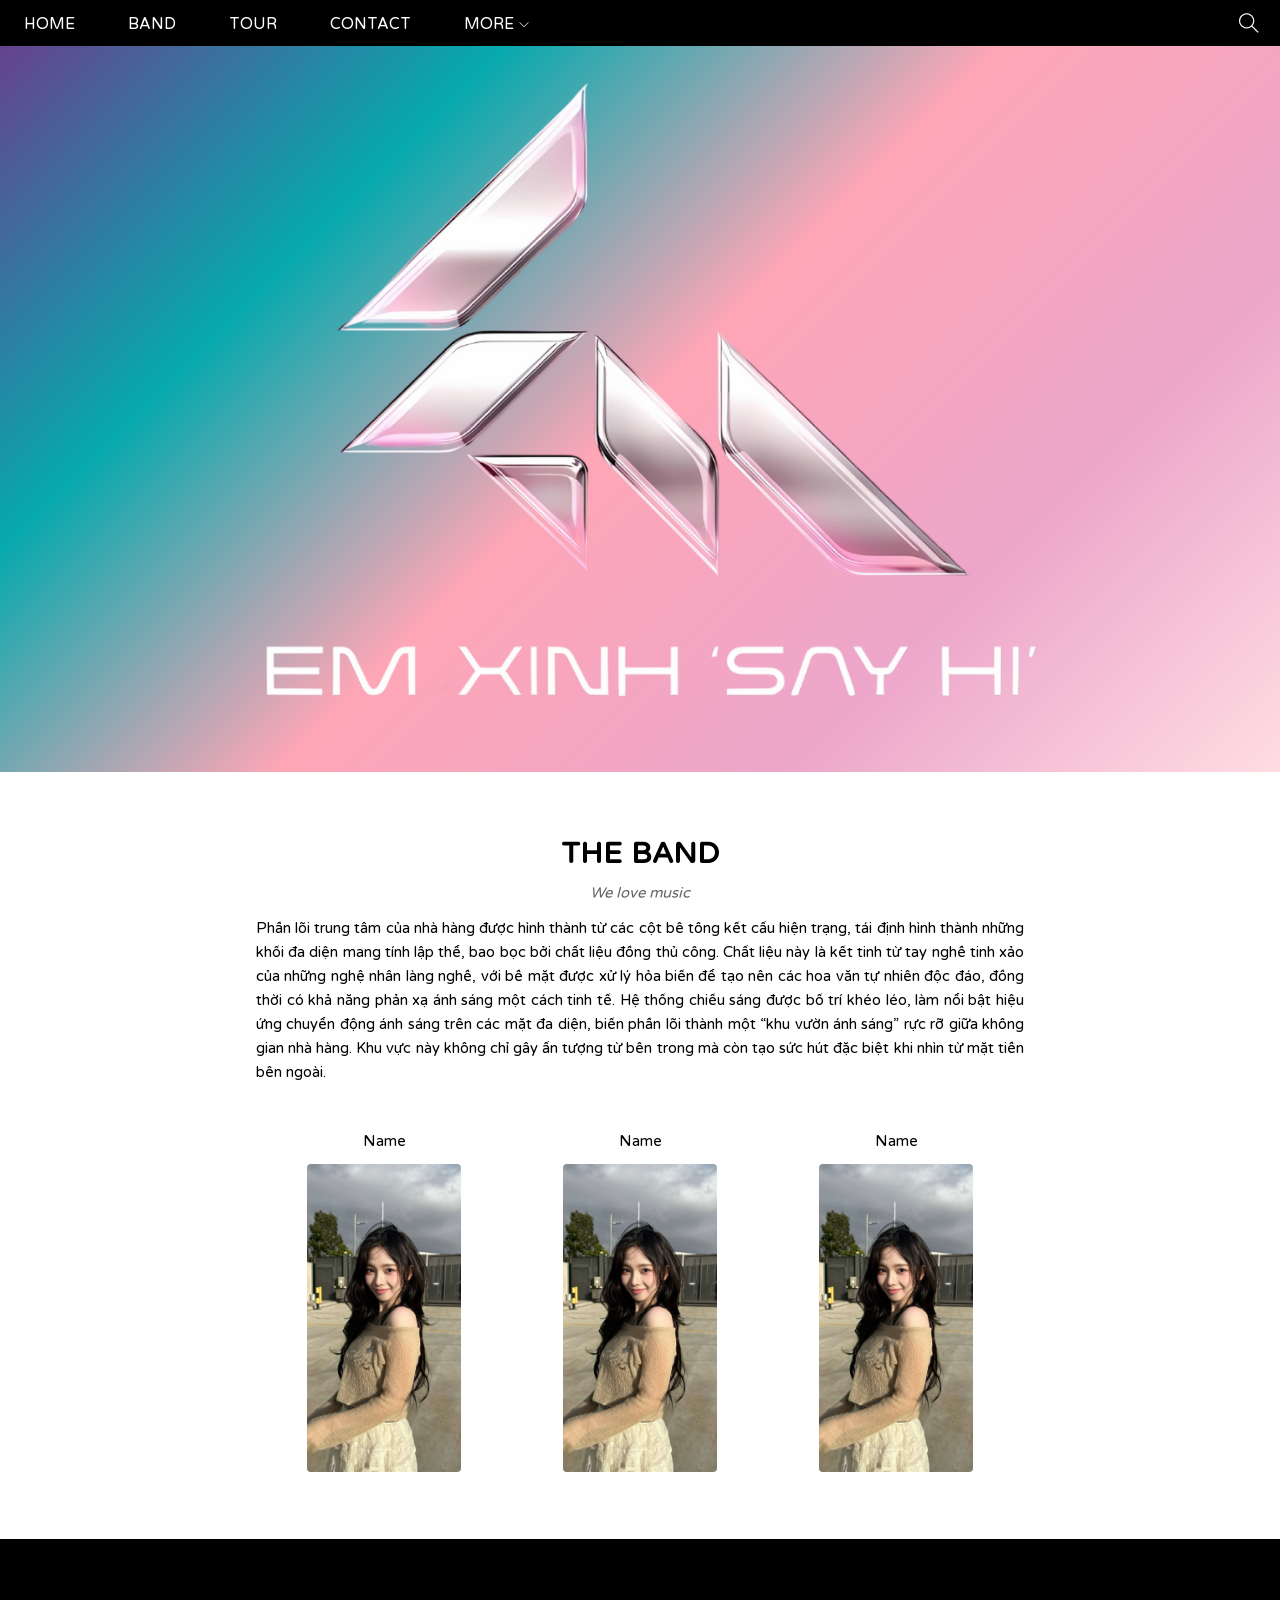
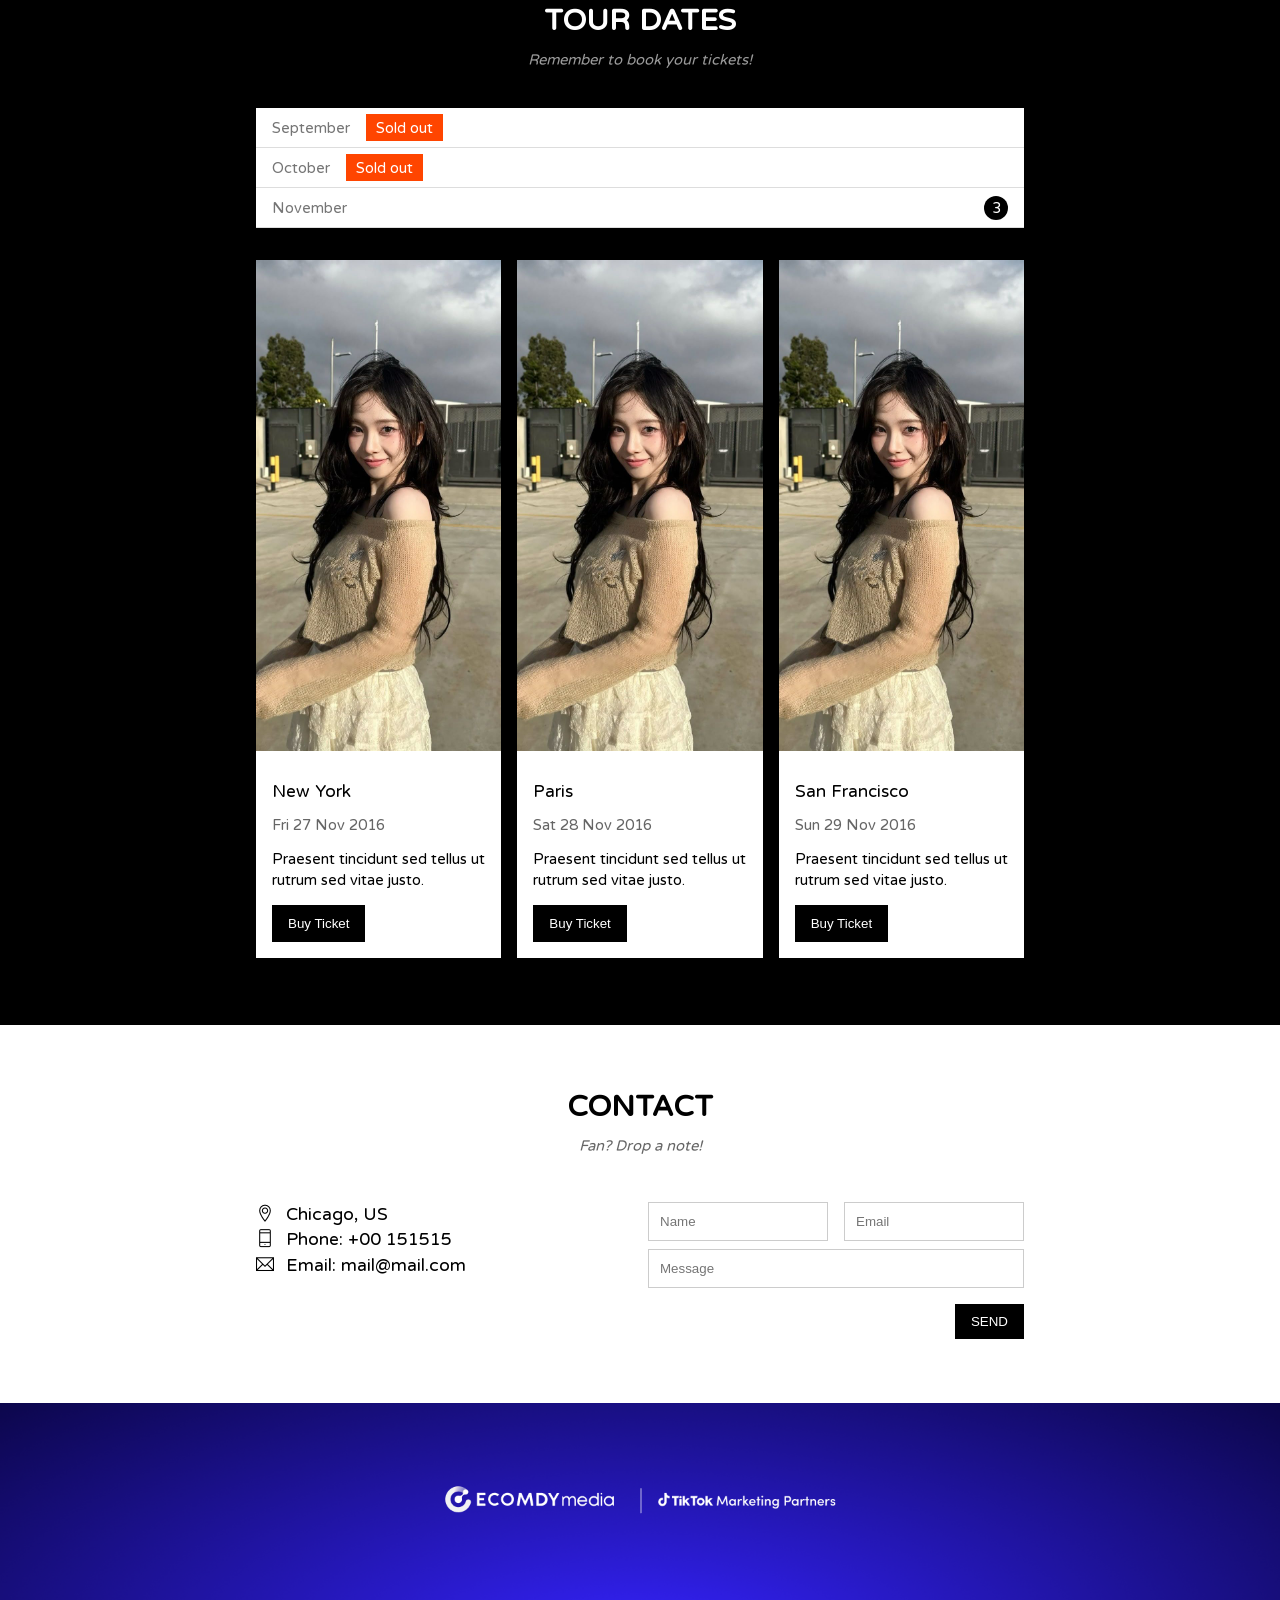
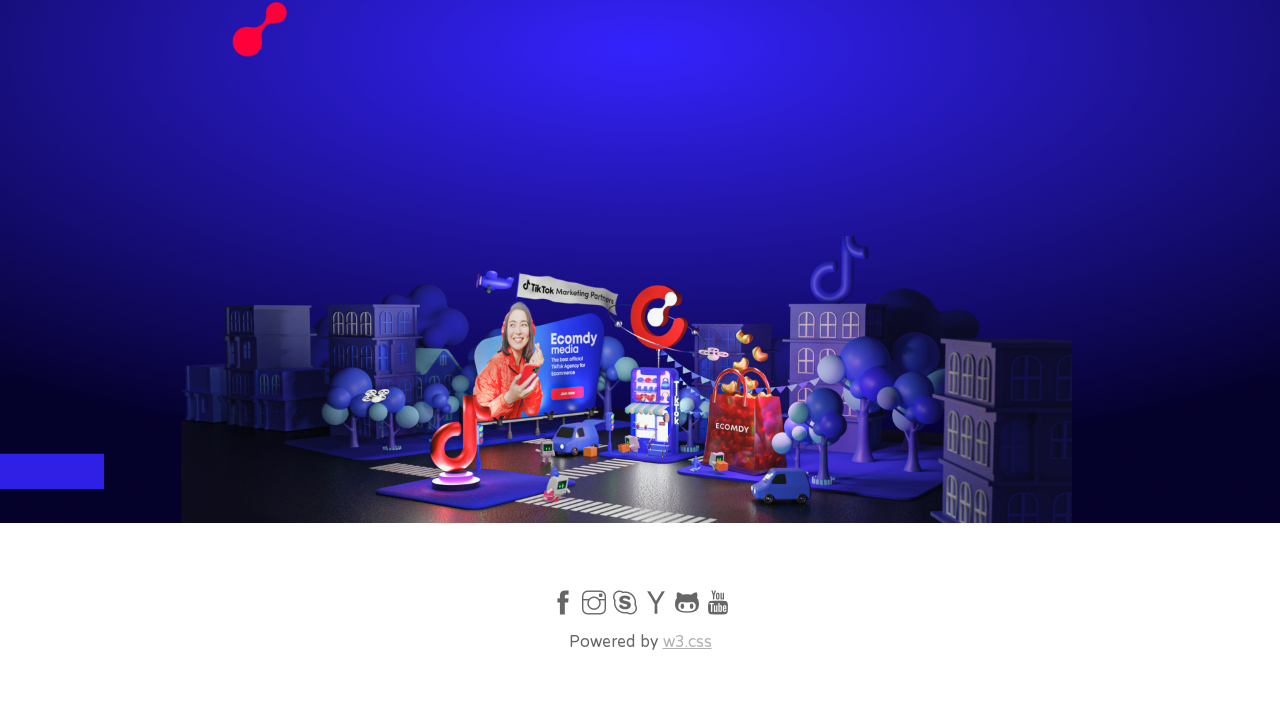
==== index2.html @ 09614152 "second commit" ====
<!DOCTYPE html>
<html lang="en">
<head>
    <meta charset="UTF-8">
    <meta name="viewport" content="width=device-width, initial-scale=1.0">
    <title>Em Xinh Say Hi | Ticket</title>
    <link rel="icon" href="./assets/img/logoEXSH.webp" type="image/x-icon"/>
    <link rel="stylesheet" href="./assets/css/style.css">
    <link rel="stylesheet" href="./assets/css/responsive.css">
    <link rel="stylesheet" href="./assets/fonts/themify-icons/themify-icons.css">
    <link rel="stylesheet" href="https://fonts.googleapis.com/css2?family=Huninn&display=swap">
</head>
<body>
    <div id="wrapper">
        <div id="header">
            <!-- Begin Nav -->
            <ul id="nav">
                <li><a href="#">HOME</a></li>
                <li><a href="#band">BAND</a></li>
                <li><a href="#tour">TOUR</a></li>
                <li><a href="#contact">CONTACT</a></li>
                <li>
                    <a href="#">
                        MORE
                        <i class="nav-arrow-down ti-angle-down"></i>
                    </a>
                    <ul class="subnav">
                        <li><a href="#">MERCHANDISE</a></li>
                        <li><a href="#">EXTRAS</a></li>
                        <li><a href="#">MEDIA</a></li>
                    </ul>
                </li>
            </ul>
            <!-- End Nav -->

            <div id="mobile-menu" class="mobile-menu-btn">
                <i class="menu-icon ti-menu"></i>
            </div>

            <!-- Begin Search Button  -->
            <div class="search-btn">
                <i class="search-icon ti-search"></i>
            </div>

            <!-- End Search Button  -->
        </div>

        <div id="slider">
            <!-- <div class="text-content">
                <h1 class="heading-text">Em Xinh Say Hi</h1>
                <div class="text-description">Booking Concert Ticket</div>
            </div> -->

            <div>
                <img class="slider-img" src="/assets/img/logoEXSH.webp" alt="">
            </div>
        </div>

        <div id="content">
            <!-- The band section -->
            <div id="band" class="content-section">
                <h2 class="heading-content">THE BAND</h2>
                <p class="sub-heading-content">We love music</p>
                <p class="content-description">Phần lõi trung tâm của nhà hàng được hình thành từ các cột bê tông kết cấu hiện trạng, tái định hình thành những khối đa diện mang tính lập thể, bao bọc bởi chất liệu đồng thủ công. Chất liệu này là kết tinh từ tay nghề tinh xảo của những nghệ nhân làng nghề, với bề mặt được xử lý hỏa biến để tạo nên các hoa văn tự nhiên độc đáo, đồng thời có khả năng phản xạ ánh sáng một cách tinh tế. Hệ thống chiếu sáng được bố trí khéo léo, làm nổi bật hiệu ứng chuyển động ánh sáng trên các mặt đa diện, biến phần lõi thành một “khu vườn ánh sáng” rực rỡ giữa không gian nhà hàng. Khu vực này không chỉ gây ấn tượng từ bên trong mà còn tạo sức hút đặc biệt khi nhìn từ mặt tiền bên ngoài.</p>
                <div class="team-wrap">
                    <div class="member-item">
                        <p class="member-name">Name</p>
                        <img src="./assets/img/slider/vk iu.jpg" alt="Bé Thảo" class="member-img">
                    </div>
                    <div class="member-item">
                        <p class="member-name">Name</p>
                        <img src="./assets/img/slider/vk iu.jpg" alt="Bé Thảo" class="member-img">
                    </div>
                    <div class="member-item">
                        <p class="member-name">Name</p>
                        <img src="./assets/img/slider/vk iu.jpg" alt="Bé Thảo" class="member-img">
                    </div>
                </div>
                <div class="clear"></div>
            </div>
           
            <!-- Tour section -->
            <div id="tour" class="tour-section">
                <div class="content-section">
                    <h2 class="heading-content font-white">TOUR DATES</h2>
                    <p class="sub-heading-content font-white">Remember to book your tickets!</p>
                    <ul class="date-booking">
                        <li>September <span class="sold-out">Sold out</span></li>
                        <li>October <span class="sold-out">Sold out</span></li>
                        <li>November <span class="quantity">3</span></li>
                    </ul>
                    <div class="all-tickets">
                        <div class="info-ticket">
                            <img src="./assets/img/slider/vk iu.jpg" alt="" class="place-img">
                            <div class="place-body">
                                <h3 class="place-name">New York</h3>
                                <p class="time-ticket">Fri 27 Nov 2016</p>
                                <p class="description-ticket">Praesent tincidunt sed tellus ut rutrum sed vitae justo.</p>
                                <button class="place-buy-btn js-buy-ticket">Buy Ticket</button>
                            </div>
                        </div>
                        <div class="info-ticket">
                            <img src="./assets/img/slider/vk iu.jpg" alt="" class="place-img">
                            <div class="place-body">
                                <h3 class="place-name">Paris</h3>
                                <p class="time-ticket">Sat 28 Nov 2016</p>
                                <p class="description-ticket">Praesent tincidunt sed tellus ut rutrum sed vitae justo.</p>
                                <button class="place-buy-btn js-buy-ticket">Buy Ticket</button>
                            </div>
                        </div>
                        <div class="info-ticket">
                            <img src="./assets/img/slider/vk iu.jpg" alt="" class="place-img">
                            <div class="place-body">
                                <h3 class="place-name">San Francisco</h3>
                                <p class="time-ticket">Sun 29 Nov 2016</p>
                                <p class="description-ticket">Praesent tincidunt sed tellus ut rutrum sed vitae justo.</p>
                                <button class="place-buy-btn js-buy-ticket">Buy Ticket</button>
                            </div>
                        </div>
                    </div>
                </div>
                <div class="clear"></div>
            </div>


            <!-- Contact section -->
            <div id="contact" class="content-section">
                <h2 class="heading-content">CONTACT</h2>
                <p class="sub-heading-content">Fan? Drop a note!</p>
                <div class="row contact-content">
                    <div class="col col-half contact-info s-col-full">
                        <p><i class="ti-location-pin"></i>Chicago, US</p>
                        <p><i class="ti-mobile"></i>Phone: +00 151515</p>
                        <p><i class="ti-email"></i>Email: mail@mail.com</p>
                    </div>
                    <div class="col col-half contact-form s-col-full">
                        <form action="">
                            <div class="row">
                                <div class="col col-half s-col-full">
                                    <input type="text" placeholder="Name" required class="form-control">
                                </div>
                                <div class="col col-half s-col-full s-mt-8">
                                    <input type="email" placeholder="Email" required class="form-control">
                                </div>
                                
                            </div>
                            <div class="row mt-8 ">
                                <div class="col col-full">
                                    <input type="text" placeholder="Message" required class="form-control">
                                </div>
                            </div>
                            <input class="form-submit-btn mt-16 s-full-width" type="submit" value="SEND">
                        </form>
                    </div>
                </div>
            </div>

            <!-- Map -->
            <div class="map-section">
                <img src="./assets/img/slider/slider1.png" alt="map" class="map">
            </div>
        </div>

        <div id="footer">
            <div class="icon-social">
               <a href=""><i class="ti-facebook"></i></a>
               <a href=""><i class="ti-instagram"></i></a>
               <a href=""><i class="ti-skype"></i></a>
               <a href=""><i class="ti-yahoo"></i></a>
               <a href=""><i class="ti-github"></i></a>
               <a href=""><i class="ti-youtube"></i></a>
            </div>
            <p class="copyright">Powered by <a href="" class="">w3.css</a></p>
        </div>
    </div>
    <div class="modal js-modal">
        <div class="modal-container js-modal-container">
            <div class="modal-close js-modal-close">
                <i class="ti-close"></i>
            </div>
            <div class="modal-header">
                <i class="ti-bag"></i>
                Tickets
            </div>

            <div class="modal-body">
                <label for="ticket-quantity" class="modal-label">
                    <i class="ti-shopping-cart"></i>
                    Tickets, $15 per person
                </label>
                <input id="ticket-quantity" type="text" class="modal-input" placeholder="How many">
                
                <label for="ticket-email" class="modal-label">
                    <i class="ti-user"></i>
                    Send To
                </label>
                <input id="ticket-email" type="email" class="modal-input" placeholder="Enter email"> 

                <button class="buy-ticket">
                    PAY <i class="ti-check"></i>
                </button>
            </div>

            <footer class="modal-footer">
                <p class="modal-help">Need <a href="">help?</a></p>
            </footer>
        </div>
    </div>


    <!-- JS làm đóng mở -->
    <script>
        const buyBtns = document.querySelectorAll('.js-buy-ticket')
        const modal = document.querySelector('.js-modal')
        const modalClose = document.querySelector('.js-modal-close')
        const modalContainer = document.querySelector('.js-modal-container')
        function showBuyTickets () {
            modal.classList.add('open')
        }
        for (const buyBtn of buyBtns) {
            buyBtn.addEventListener('click', showBuyTickets)
        }

        function hideBuyTickets () {
            modal.classList.remove('open')
        }
        modalClose.addEventListener('click', hideBuyTickets)
        modal.addEventListener('click', hideBuyTickets)
        // ngăn sự kiện nổi bọt
        modalContainer.addEventListener('click', function(event){
            event.stopPropagation()
        })
    </script>
    <!-- Responsive mobile Menu -->
    <script>
        var header = document.getElementById('header');
        var mobileMenu = document.getElementById('mobile-menu');
        var headerHeight = header.clientHeight;
        // Đóng mở mobile menu
        mobileMenu.onclick = function(){
            var isClose = header.clientHeight === headerHeight;
            if (isClose) {
                header.style.height = 'auto'
            } else {
                header.style.height = '46px'
            }
        }

        // Tự động đóng khi chọn menu
        var menuItems = document.querySelectorAll('#nav li a[href*="#"]');
        for (var i=0; i<menuItems.length; i++) {
            var menuItem = menuItems[i];
            
            menuItem.onclick = function() {
                var isParentMenu = this.nextElementSibling && menuItem.nextElementSibling.classList.contains('subnav');
                if (!isParentMenu) {
                    header.style.height = 'null';
                } else {
                    event.preventDefault();
                }
            }
        }


    </script>
</body>
</html>
---- assets/css/style.css ----
/* Reset CSS */
* {
    padding: 0;
    margin: 0;
    box-sizing: border-box;
}

@font-face {
  font-family: 'TF-MBF-Space-Habitat';
  src: url('/assets/fonts/EXSH_font/TF-MBF-Space-Habitat-fseuoe.ttf') format('truetype');
  font-weight: normal;
  font-style: normal;
  /* font-family: 'TF-MBF-Space-Habitat', sans-serif; */
}

html {
    scroll-behavior: smooth;
    font-family: "Huninn", sans-serif;
}

:root {
    --primary-color: linear-gradient( 135deg, #66428E 0%, #06A9AE 25%, #FEA6B6 50%, #ECA6CA 75%, #FFDCE3 100%);

}

/* Common */
.font-white  {
    color:#fff !important;
}

.text-center {
    text-align: center !important;
}

.clear {
    clear: both;
}

.row {
    margin-left: -8px;
    margin-right: -8px;
}

.row::after {
    content: "";
    display: block;
    clear: both;
}

.mt-8 {
    margin-top: 8px;
}

.mt-16 {
    margin-top: 16px;
}

.col {
    float: left;
    padding-left: 8px;
    padding-right: 8px;
}

.col-half {
    width: 50%;
}

.col-third {
    width: calc(100%/3);
}

.col-full {
    width: 100%;
}

/* Main */

#header {
    height: 46px;
    background-color: #000;
    position: sticky;
    top: 0;
    z-index: 9999;
}

#nav {
    display: inline-block;
}

#nav, .subnav {
    list-style-type: none;
}

#nav > li {
    display: inline-block;
}

#nav li {
    position: relative;
}



#nav > li > a {
    color: #fff;
    text-transform: uppercase;
}
#nav li a {
    text-decoration: none;
    line-height: 46px;
    padding: 0 24px;
    display: block;
}

#nav li:hover .subnav{
    display: block;
}

#nav > li:hover > a {
    color: #000;
    background-color: #ccc;
}

#nav .subnav{
    display: none;
    min-width: 160px;
    position: absolute;
    background-color: #fff;
    box-shadow: 0 0 10px rgba(0, 0, 0, 0.3);
    top: 100%;
    left: 0;
}

#nav > li:hover > a,
#nav .subnav li:hover a{
    color: #000;
    background-color: #ccc;
}

#nav .subnav a{
    color: black;
    padding: 0 24px;
    line-height: 38px;
}

#nav .nav-arrow-down {
    font-size: 10px;
}

#header .menu-icon,
#header .search-icon {
    color: #fff;
    font-size: 20px;
    line-height: 46px;
}
#header .mobile-menu-btn{
    position: absolute;
    top: 0;
    right: 0;
}

#header .mobile-menu-btn,
#header .search-btn {
    float: right;
    padding: 0 21px;
}   

#header .search-btn:hover {
    background-color: #f44336;
    cursor: pointer;
}

#header .mobile-menu-btn:hover {
    background-color: #ccc;
}

#header .mobile-menu-btn:hover .menu-icon{
    color: #000;
}

#slider {
    /* background: url('/assets/img/EXSH_wallpaper.webp') top center / cover no-repeat; */
    background: var(--primary-color);
    display: flex;
    justify-content: center;
}


/* #slider .text-content {
    display: flex;
    flex-direction: column;
    justify-content: center;
    color: #000;
    text-align: center;
}


#slider .heading-text{
    font-weight: 500;
    font-size: 50px
}


#slider .text-description{
    font-size: 15px;
    margin-top: 12px;
    text-shadow: 0 0 1px #000;
} */

.slider-img {
    width: 100%;
}

#content .content-section {
    width: 800px;
    max-width: 100%;
    margin-left: auto;
    margin-right: auto;
    padding: 64px 0;
    padding-left: 16px;
    padding-right: 16px;
}


#content .heading-content {
    text-align: center;
    font-size: 30px;
}

#content .sub-heading-content {
    text-align: center;
    font-style: italic;
    opacity: 0.6;
    font-size: 15px;
    margin-top: 15px;
}

#content .content-description {
    font-size: 15px;
    line-height: 1.6;
    margin-top: 15px;
    text-align: justify;
}

#content .team-wrap {
    margin-top: 48px;
}

#content .member-item {
    float: left;
    width: calc(100%/3);
    text-align: center;
}

#content .member-name {
    font-size: 15px;
}

#content .member-img {
    width: 154px;
    margin-top: 15px;
    border-radius: 4px;
}

.tour-section {
    background-color: #000;
}


.date-booking {
    background-color: #fff;
    margin-top: 40px;
}


.date-booking li {
    font-size: 15px;
    padding: 11px 16px;
    border-bottom: 1px solid #ddd;
    color: #757575;
    list-style: none;
}


.date-booking .sold-out {
    background-color: orangered;
    padding: 5px 10px;
    margin-left: 4px;
    color: #fff;
    font-weight: 550;
    margin-left: 12px;
}


.all-tickets {
    display: inline-block;
   
}


.date-booking .quantity {
    float: right;
    background-color: #000;
    color:#fff;
    width: 24px;
    height: 24px;
    border-radius: 50%;
    text-align: center;
    line-height: 24px;
    margin-top: -3px;
}

.info-ticket {
    float: left;
    width: calc(100%/3);
    padding: 0px 8px;
}

.all-tickets {
    margin: 32px -8px 0;
}

.place-body {
    padding: 16px;
    font-size: 15px;
    background-color: #fff;
}

.place-img {
    width: 100%;
    display: block;
}

.place-img:hover {
    opacity: 0.6;
}

.place-name {
    font-weight: 550;
    margin-top: 15px;
}

.time-ticket {
    opacity: 0.6;
    margin-top: 15px;

}

.description-ticket {
    margin-top: 15px;
    line-height: 1.4;
}

.place-buy-btn {
    padding: 11px 16px;
    background-color: black;
    color: white;
    text-decoration: none;
    display: inline-block;
    margin-top: 15px;
    cursor: pointer;
    border: none;
}

.place-buy-btn:hover {
    background-color: #ccc;
    color: black;
}

.contact-content{
    margin-top: 48px;
}

.contact-info {
    font-size: 18px;
    line-height: 1.4;
    font-weight: 500;
}

.contact-info i[class*="ti-"] {
    width: 30px;
    display: inline-block;
    font-weight: 500;
}

.contact-form {
    font-size: 15px;

}

.contact-form .form-control {
    padding: 11px;
    border: 1px solid #ccc;
    width: 100%;

}

.contact-form .form-submit-btn {
    background-color: black;
    color: white;
    border: none;
    padding: 10px 16px;
    float: right;
    cursor: pointer;
}

.contact-form .form-submit-btn:hover {
    background-color: #ccc;
    color: black;
}

.modal {
    position: fixed;
    top: 0;
    right: 0;
    bottom: 0;
    left: 0;
    background-color: rgba(0, 0, 0, 0.4);
    align-items: center;
    justify-content: center;
    display: none;
}

.modal.open {
    display: flex;
}

.modal-container {
    background: #fff;
    width: 900px;
    max-width: calc(100% - 32px);
    min-height: 200px;
    position: relative;
    animation: modalFadeIn ease 0.7s;
}

.modal-header {
    height: 130px;
    background: #009688;
    display: flex;
    align-items: center;
    justify-content: center;
    font-size: 30px;
    color: white;
}

.ti-bag {
    margin-right: 16px;
}

.map-section img {
    width: 100%;
}

#footer {
    padding: 64px 16px;
    text-align: center;
}

#footer .icon-social {
    font-size: 24px;
}
#footer .icon-social a {
    color: rgba(0, 0, 0, 0.6);
    text-decoration: none;
}
#footer .copyright a,
#footer .icon-social a:hover {
    color: rgba(0, 0, 0, 0.3);
}

.copyright {
    margin-top: 15px;
    color: rgba(0, 0, 0, 0.6);
}

.copyright a {
    color: rgba(0, 0, 0, 0.6);
}

.modal-close {
    position: absolute;
    right: 0;
    top: 0;
    color: white;
    padding: 12px;
    font-weight: 500;
    cursor: pointer;
}

.modal-close:hover {
    background-color: #ccc;
    color: black;
}

.modal-body {
    padding: 16px;
}

.modal-label {
    display: block;
    font-size: 15px;
    margin-bottom: 12px;
}

.modal-input {
    font-size: 15px;
    padding: 10px;
    width: 100%;
    border: 1px solid #ccc;
    margin-bottom: 20px;
}

.buy-ticket {
    width: 100%;
    background-color: #009688;
    text-align: center;
    cursor: pointer;
    padding: 16px;
    border: none;
    font-weight: 700;
    color: #fff;
}

.buy-ticket:hover {
    background-color: #ccc;
    color: black;
}

.modal-footer {
    padding: 16px;
    text-align: right;
}

.modal-footer a {
    color: blue;
}

@keyframes modalFadeIn {
    from {
        opacity: 0;
        transform: translateY(-140px);
    }
    to {
        opacity: 1;
        transform: translateY(0);
    }
}

.info-section {
    display: flex;
}

.info-contact-child {
    display: flex;
    margin-bottom: 6px;
}
---- assets/css/responsive.css ----
/* PC */
@media (min-width: 64em) {
    #header .mobile-menu-btn {
        display: none;
    }
}
/* Tablet */
@media (min-width: 46.25em) and (max-width: 63.9375em){
    #header .mobile-menu-btn {
        display: none;
    }
    .place-buy-btn {
        padding: 15px 20px;
    }
    #footer .icon-social{
        font-size: 48px;
        margin: 0 8px;
    }
    #footer .icon-social a {
        margin-left: 8px;
    }
}
/* Mobile */
@media (max-width: 46.1875em) {
    .s-mt-8 {
        margin-top: 8px !important;
    }
    .s-full-width,
    .s-col-full {
        width: 100% !important;
    }
    #nav {
        display: block;
    }

    #nav .subnav {
        position: initial;
        background-color: #333;
    }

    #nav .subnav a {
        color: #fff;
        padding: 5px 41px;
    }

    #nav > li {
        display: block;
    }
    #nav > li:first-child {
        display: inline-block;
    }
    #header {
        overflow: hidden;
    }
    #header .search-btn {
        display: none;
    }
    #content .member-item {
        width: 100%;
        margin-top: 30px;
    }
    #content .member-img {
        width: 60%;
    }
    .info-ticket {
        width: 100%;
        margin-top: 16px;
    }
    .contact-form {
        margin-top: 16px;
    }
    .contact-form-child {
        width: 100%;
    }
    .place-buy-btn {
        width: 100%;
        padding: 15px 20px;
    }
    #footer .icon-social{
        font-size: 48px;
        margin: 0 8px;
    }
    #footer .icon-social a {
        margin-left: 8px;
    }
    #footer .copyright a {
        
    }
}
---- assets/fonts/themify-icons/themify-icons.css ----
@font-face {
	font-family: 'themify';
	src:url('fonts/themify.eot?-fvbane');
	src:url('fonts/themify.eot?#iefix-fvbane') format('embedded-opentype'),
		url('fonts/themify.woff?-fvbane') format('woff'),
		url('fonts/themify.ttf?-fvbane') format('truetype'),
		url('fonts/themify.svg?-fvbane#themify') format('svg');
	font-weight: normal;
	font-style: normal;
}

[class^="ti-"], [class*=" ti-"] {
	font-family: 'themify';
	speak: none;
	font-style: normal;
	font-weight: normal;
	font-variant: normal;
	text-transform: none;
	line-height: 1;

	/* Better Font Rendering =========== */
	-webkit-font-smoothing: antialiased;
	-moz-osx-font-smoothing: grayscale;
}

.ti-wand:before {
	content: "\e600";
}
.ti-volume:before {
	content: "\e601";
}
.ti-user:before {
	content: "\e602";
}
.ti-unlock:before {
	content: "\e603";
}
.ti-unlink:before {
	content: "\e604";
}
.ti-trash:before {
	content: "\e605";
}
.ti-thought:before {
	content: "\e606";
}
.ti-target:before {
	content: "\e607";
}
.ti-tag:before {
	content: "\e608";
}
.ti-tablet:before {
	content: "\e609";
}
.ti-star:before {
	content: "\e60a";
}
.ti-spray:before {
	content: "\e60b";
}
.ti-signal:before {
	content: "\e60c";
}
.ti-shopping-cart:before {
	content: "\e60d";
}
.ti-shopping-cart-full:before {
	content: "\e60e";
}
.ti-settings:before {
	content: "\e60f";
}
.ti-search:before {
	content: "\e610";
}
.ti-zoom-in:before {
	content: "\e611";
}
.ti-zoom-out:before {
	content: "\e612";
}
.ti-cut:before {
	content: "\e613";
}
.ti-ruler:before {
	content: "\e614";
}
.ti-ruler-pencil:before {
	content: "\e615";
}
.ti-ruler-alt:before {
	content: "\e616";
}
.ti-bookmark:before {
	content: "\e617";
}
.ti-bookmark-alt:before {
	content: "\e618";
}
.ti-reload:before {
	content: "\e619";
}
.ti-plus:before {
	content: "\e61a";
}
.ti-pin:before {
	content: "\e61b";
}
.ti-pencil:before {
	content: "\e61c";
}
.ti-pencil-alt:before {
	content: "\e61d";
}
.ti-paint-roller:before {
	content: "\e61e";
}
.ti-paint-bucket:before {
	content: "\e61f";
}
.ti-na:before {
	content: "\e620";
}
.ti-mobile:before {
	content: "\e621";
}
.ti-minus:before {
	content: "\e622";
}
.ti-medall:before {
	content: "\e623";
}
.ti-medall-alt:before {
	content: "\e624";
}
.ti-marker:before {
	content: "\e625";
}
.ti-marker-alt:before {
	content: "\e626";
}
.ti-arrow-up:before {
	content: "\e627";
}
.ti-arrow-right:before {
	content: "\e628";
}
.ti-arrow-left:before {
	content: "\e629";
}
.ti-arrow-down:before {
	content: "\e62a";
}
.ti-lock:before {
	content: "\e62b";
}
.ti-location-arrow:before {
	content: "\e62c";
}
.ti-link:before {
	content: "\e62d";
}
.ti-layout:before {
	content: "\e62e";
}
.ti-layers:before {
	content: "\e62f";
}
.ti-layers-alt:before {
	content: "\e630";
}
.ti-key:before {
	content: "\e631";
}
.ti-import:before {
	content: "\e632";
}
.ti-image:before {
	content: "\e633";
}
.ti-heart:before {
	content: "\e634";
}
.ti-heart-broken:before {
	content: "\e635";
}
.ti-hand-stop:before {
	content: "\e636";
}
.ti-hand-open:before {
	content: "\e637";
}
.ti-hand-drag:before {
	content: "\e638";
}
.ti-folder:before {
	content: "\e639";
}
.ti-flag:before {
	content: "\e63a";
}
.ti-flag-alt:before {
	content: "\e63b";
}
.ti-flag-alt-2:before {
	content: "\e63c";
}
.ti-eye:before {
	content: "\e63d";
}
.ti-export:before {
	content: "\e63e";
}
.ti-exchange-vertical:before {
	content: "\e63f";
}
.ti-desktop:before {
	content: "\e640";
}
.ti-cup:before {
	content: "\e641";
}
.ti-crown:before {
	content: "\e642";
}
.ti-comments:before {
	content: "\e643";
}
.ti-comment:before {
	content: "\e644";
}
.ti-comment-alt:before {
	content: "\e645";
}
.ti-close:before {
	content: "\e646";
}
.ti-clip:before {
	content: "\e647";
}
.ti-angle-up:before {
	content: "\e648";
}
.ti-angle-right:before {
	content: "\e649";
}
.ti-angle-left:before {
	content: "\e64a";
}
.ti-angle-down:before {
	content: "\e64b";
}
.ti-check:before {
	content: "\e64c";
}
.ti-check-box:before {
	content: "\e64d";
}
.ti-camera:before {
	content: "\e64e";
}
.ti-announcement:before {
	content: "\e64f";
}
.ti-brush:before {
	content: "\e650";
}
.ti-briefcase:before {
	content: "\e651";
}
.ti-bolt:before {
	content: "\e652";
}
.ti-bolt-alt:before {
	content: "\e653";
}
.ti-blackboard:before {
	content: "\e654";
}
.ti-bag:before {
	content: "\e655";
}
.ti-move:before {
	content: "\e656";
}
.ti-arrows-vertical:before {
	content: "\e657";
}
.ti-arrows-horizontal:before {
	content: "\e658";
}
.ti-fullscreen:before {
	content: "\e659";
}
.ti-arrow-top-right:before {
	content: "\e65a";
}
.ti-arrow-top-left:before {
	content: "\e65b";
}
.ti-arrow-circle-up:before {
	content: "\e65c";
}
.ti-arrow-circle-right:before {
	content: "\e65d";
}
.ti-arrow-circle-left:before {
	content: "\e65e";
}
.ti-arrow-circle-down:before {
	content: "\e65f";
}
.ti-angle-double-up:before {
	content: "\e660";
}
.ti-angle-double-right:before {
	content: "\e661";
}
.ti-angle-double-left:before {
	content: "\e662";
}
.ti-angle-double-down:before {
	content: "\e663";
}
.ti-zip:before {
	content: "\e664";
}
.ti-world:before {
	content: "\e665";
}
.ti-wheelchair:before {
	content: "\e666";
}
.ti-view-list:before {
	content: "\e667";
}
.ti-view-list-alt:before {
	content: "\e668";
}
.ti-view-grid:before {
	content: "\e669";
}
.ti-uppercase:before {
	content: "\e66a";
}
.ti-upload:before {
	content: "\e66b";
}
.ti-underline:before {
	content: "\e66c";
}
.ti-truck:before {
	content: "\e66d";
}
.ti-timer:before {
	content: "\e66e";
}
.ti-ticket:before {
	content: "\e66f";
}
.ti-thumb-up:before {
	content: "\e670";
}
.ti-thumb-down:before {
	content: "\e671";
}
.ti-text:before {
	content: "\e672";
}
.ti-stats-up:before {
	content: "\e673";
}
.ti-stats-down:before {
	content: "\e674";
}
.ti-split-v:before {
	content: "\e675";
}
.ti-split-h:before {
	content: "\e676";
}
.ti-smallcap:before {
	content: "\e677";
}
.ti-shine:before {
	content: "\e678";
}
.ti-shift-right:before {
	content: "\e679";
}
.ti-shift-left:before {
	content: "\e67a";
}
.ti-shield:before {
	content: "\e67b";
}
.ti-notepad:before {
	content: "\e67c";
}
.ti-server:before {
	content: "\e67d";
}
.ti-quote-right:before {
	content: "\e67e";
}
.ti-quote-left:before {
	content: "\e67f";
}
.ti-pulse:before {
	content: "\e680";
}
.ti-printer:before {
	content: "\e681";
}
.ti-power-off:before {
	content: "\e682";
}
.ti-plug:before {
	content: "\e683";
}
.ti-pie-chart:before {
	content: "\e684";
}
.ti-paragraph:before {
	content: "\e685";
}
.ti-panel:before {
	content: "\e686";
}
.ti-package:before {
	content: "\e687";
}
.ti-music:before {
	content: "\e688";
}
.ti-music-alt:before {
	content: "\e689";
}
.ti-mouse:before {
	content: "\e68a";
}
.ti-mouse-alt:before {
	content: "\e68b";
}
.ti-money:before {
	content: "\e68c";
}
.ti-microphone:before {
	content: "\e68d";
}
.ti-menu:before {
	content: "\e68e";
}
.ti-menu-alt:before {
	content: "\e68f";
}
.ti-map:before {
	content: "\e690";
}
.ti-map-alt:before {
	content: "\e691";
}
.ti-loop:before {
	content: "\e692";
}
.ti-location-pin:before {
	content: "\e693";
}
.ti-list:before {
	content: "\e694";
}
.ti-light-bulb:before {
	content: "\e695";
}
.ti-Italic:before {
	content: "\e696";
}
.ti-info:before {
	content: "\e697";
}
.ti-infinite:before {
	content: "\e698";
}
.ti-id-badge:before {
	content: "\e699";
}
.ti-hummer:before {
	content: "\e69a";
}
.ti-home:before {
	content: "\e69b";
}
.ti-help:before {
	content: "\e69c";
}
.ti-headphone:before {
	content: "\e69d";
}
.ti-harddrives:before {
	content: "\e69e";
}
.ti-harddrive:before {
	content: "\e69f";
}
.ti-gift:before {
	content: "\e6a0";
}
.ti-game:before {
	content: "\e6a1";
}
.ti-filter:before {
	content: "\e6a2";
}
.ti-files:before {
	content: "\e6a3";
}
.ti-file:before {
	content: "\e6a4";
}
.ti-eraser:before {
	content: "\e6a5";
}
.ti-envelope:before {
	content: "\e6a6";
}
.ti-download:before {
	content: "\e6a7";
}
.ti-direction:before {
	content: "\e6a8";
}
.ti-direction-alt:before {
	content: "\e6a9";
}
.ti-dashboard:before {
	content: "\e6aa";
}
.ti-control-stop:before {
	content: "\e6ab";
}
.ti-control-shuffle:before {
	content: "\e6ac";
}
.ti-control-play:before {
	content: "\e6ad";
}
.ti-control-pause:before {
	content: "\e6ae";
}
.ti-control-forward:before {
	content: "\e6af";
}
.ti-control-backward:before {
	content: "\e6b0";
}
.ti-cloud:before {
	content: "\e6b1";
}
.ti-cloud-up:before {
	content: "\e6b2";
}
.ti-cloud-down:before {
	content: "\e6b3";
}
.ti-clipboard:before {
	content: "\e6b4";
}
.ti-car:before {
	content: "\e6b5";
}
.ti-calendar:before {
	content: "\e6b6";
}
.ti-book:before {
	content: "\e6b7";
}
.ti-bell:before {
	content: "\e6b8";
}
.ti-basketball:before {
	content: "\e6b9";
}
.ti-bar-chart:before {
	content: "\e6ba";
}
.ti-bar-chart-alt:before {
	content: "\e6bb";
}
.ti-back-right:before {
	content: "\e6bc";
}
.ti-back-left:before {
	content: "\e6bd";
}
.ti-arrows-corner:before {
	content: "\e6be";
}
.ti-archive:before {
	content: "\e6bf";
}
.ti-anchor:before {
	content: "\e6c0";
}
.ti-align-right:before {
	content: "\e6c1";
}
.ti-align-left:before {
	content: "\e6c2";
}
.ti-align-justify:before {
	content: "\e6c3";
}
.ti-align-center:before {
	content: "\e6c4";
}
.ti-alert:before {
	content: "\e6c5";
}
.ti-alarm-clock:before {
	content: "\e6c6";
}
.ti-agenda:before {
	content: "\e6c7";
}
.ti-write:before {
	content: "\e6c8";
}
.ti-window:before {
	content: "\e6c9";
}
.ti-widgetized:before {
	content: "\e6ca";
}
.ti-widget:before {
	content: "\e6cb";
}
.ti-widget-alt:before {
	content: "\e6cc";
}
.ti-wallet:before {
	content: "\e6cd";
}
.ti-video-clapper:before {
	content: "\e6ce";
}
.ti-video-camera:before {
	content: "\e6cf";
}
.ti-vector:before {
	content: "\e6d0";
}
.ti-themify-logo:before {
	content: "\e6d1";
}
.ti-themify-favicon:before {
	content: "\e6d2";
}
.ti-themify-favicon-alt:before {
	content: "\e6d3";
}
.ti-support:before {
	content: "\e6d4";
}
.ti-stamp:before {
	content: "\e6d5";
}
.ti-split-v-alt:before {
	content: "\e6d6";
}
.ti-slice:before {
	content: "\e6d7";
}
.ti-shortcode:before {
	content: "\e6d8";
}
.ti-shift-right-alt:before {
	content: "\e6d9";
}
.ti-shift-left-alt:before {
	content: "\e6da";
}
.ti-ruler-alt-2:before {
	content: "\e6db";
}
.ti-receipt:before {
	content: "\e6dc";
}
.ti-pin2:before {
	content: "\e6dd";
}
.ti-pin-alt:before {
	content: "\e6de";
}
.ti-pencil-alt2:before {
	content: "\e6df";
}
.ti-palette:before {
	content: "\e6e0";
}
.ti-more:before {
	content: "\e6e1";
}
.ti-more-alt:before {
	content: "\e6e2";
}
.ti-microphone-alt:before {
	content: "\e6e3";
}
.ti-magnet:before {
	content: "\e6e4";
}
.ti-line-double:before {
	content: "\e6e5";
}
.ti-line-dotted:before {
	content: "\e6e6";
}
.ti-line-dashed:before {
	content: "\e6e7";
}
.ti-layout-width-full:before {
	content: "\e6e8";
}
.ti-layout-width-default:before {
	content: "\e6e9";
}
.ti-layout-width-default-alt:before {
	content: "\e6ea";
}
.ti-layout-tab:before {
	content: "\e6eb";
}
.ti-layout-tab-window:before {
	content: "\e6ec";
}
.ti-layout-tab-v:before {
	content: "\e6ed";
}
.ti-layout-tab-min:before {
	content: "\e6ee";
}
.ti-layout-slider:before {
	content: "\e6ef";
}
.ti-layout-slider-alt:before {
	content: "\e6f0";
}
.ti-layout-sidebar-right:before {
	content: "\e6f1";
}
.ti-layout-sidebar-none:before {
	content: "\e6f2";
}
.ti-layout-sidebar-left:before {
	content: "\e6f3";
}
.ti-layout-placeholder:before {
	content: "\e6f4";
}
.ti-layout-menu:before {
	content: "\e6f5";
}
.ti-layout-menu-v:before {
	content: "\e6f6";
}
.ti-layout-menu-separated:before {
	content: "\e6f7";
}
.ti-layout-menu-full:before {
	content: "\e6f8";
}
.ti-layout-media-right-alt:before {
	content: "\e6f9";
}
.ti-layout-media-right:before {
	content: "\e6fa";
}
.ti-layout-media-overlay:before {
	content: "\e6fb";
}
.ti-layout-media-overlay-alt:before {
	content: "\e6fc";
}
.ti-layout-media-overlay-alt-2:before {
	content: "\e6fd";
}
.ti-layout-media-left-alt:before {
	content: "\e6fe";
}
.ti-layout-media-left:before {
	content: "\e6ff";
}
.ti-layout-media-center-alt:before {
	content: "\e700";
}
.ti-layout-media-center:before {
	content: "\e701";
}
.ti-layout-list-thumb:before {
	content: "\e702";
}
.ti-layout-list-thumb-alt:before {
	content: "\e703";
}
.ti-layout-list-post:before {
	content: "\e704";
}
.ti-layout-list-large-image:before {
	content: "\e705";
}
.ti-layout-line-solid:before {
	content: "\e706";
}
.ti-layout-grid4:before {
	content: "\e707";
}
.ti-layout-grid3:before {
	content: "\e708";
}
.ti-layout-grid2:before {
	content: "\e709";
}
.ti-layout-grid2-thumb:before {
	content: "\e70a";
}
.ti-layout-cta-right:before {
	content: "\e70b";
}
.ti-layout-cta-left:before {
	content: "\e70c";
}
.ti-layout-cta-center:before {
	content: "\e70d";
}
.ti-layout-cta-btn-right:before {
	content: "\e70e";
}
.ti-layout-cta-btn-left:before {
	content: "\e70f";
}
.ti-layout-column4:before {
	content: "\e710";
}
.ti-layout-column3:before {
	content: "\e711";
}
.ti-layout-column2:before {
	content: "\e712";
}
.ti-layout-accordion-separated:before {
	content: "\e713";
}
.ti-layout-accordion-merged:before {
	content: "\e714";
}
.ti-layout-accordion-list:before {
	content: "\e715";
}
.ti-ink-pen:before {
	content: "\e716";
}
.ti-info-alt:before {
	content: "\e717";
}
.ti-help-alt:before {
	content: "\e718";
}
.ti-headphone-alt:before {
	content: "\e719";
}
.ti-hand-point-up:before {
	content: "\e71a";
}
.ti-hand-point-right:before {
	content: "\e71b";
}
.ti-hand-point-left:before {
	content: "\e71c";
}
.ti-hand-point-down:before {
	content: "\e71d";
}
.ti-gallery:before {
	content: "\e71e";
}
.ti-face-smile:before {
	content: "\e71f";
}
.ti-face-sad:before {
	content: "\e720";
}
.ti-credit-card:before {
	content: "\e721";
}
.ti-control-skip-forward:before {
	content: "\e722";
}
.ti-control-skip-backward:before {
	content: "\e723";
}
.ti-control-record:before {
	content: "\e724";
}
.ti-control-eject:before {
	content: "\e725";
}
.ti-comments-smiley:before {
	content: "\e726";
}
.ti-brush-alt:before {
	content: "\e727";
}
.ti-youtube:before {
	content: "\e728";
}
.ti-vimeo:before {
	content: "\e729";
}
.ti-twitter:before {
	content: "\e72a";
}
.ti-time:before {
	content: "\e72b";
}
.ti-tumblr:before {
	content: "\e72c";
}
.ti-skype:before {
	content: "\e72d";
}
.ti-share:before {
	content: "\e72e";
}
.ti-share-alt:before {
	content: "\e72f";
}
.ti-rocket:before {
	content: "\e730";
}
.ti-pinterest:before {
	content: "\e731";
}
.ti-new-window:before {
	content: "\e732";
}
.ti-microsoft:before {
	content: "\e733";
}
.ti-list-ol:before {
	content: "\e734";
}
.ti-linkedin:before {
	content: "\e735";
}
.ti-layout-sidebar-2:before {
	content: "\e736";
}
.ti-layout-grid4-alt:before {
	content: "\e737";
}
.ti-layout-grid3-alt:before {
	content: "\e738";
}
.ti-layout-grid2-alt:before {
	content: "\e739";
}
.ti-layout-column4-alt:before {
	content: "\e73a";
}
.ti-layout-column3-alt:before {
	content: "\e73b";
}
.ti-layout-column2-alt:before {
	content: "\e73c";
}
.ti-instagram:before {
	content: "\e73d";
}
.ti-google:before {
	content: "\e73e";
}
.ti-github:before {
	content: "\e73f";
}
.ti-flickr:before {
	content: "\e740";
}
.ti-facebook:before {
	content: "\e741";
}
.ti-dropbox:before {
	content: "\e742";
}
.ti-dribbble:before {
	content: "\e743";
}
.ti-apple:before {
	content: "\e744";
}
.ti-android:before {
	content: "\e745";
}
.ti-save:before {
	content: "\e746";
}
.ti-save-alt:before {
	content: "\e747";
}
.ti-yahoo:before {
	content: "\e748";
}
.ti-wordpress:before {
	content: "\e749";
}
.ti-vimeo-alt:before {
	content: "\e74a";
}
.ti-twitter-alt:before {
	content: "\e74b";
}
.ti-tumblr-alt:before {
	content: "\e74c";
}
.ti-trello:before {
	content: "\e74d";
}
.ti-stack-overflow:before {
	content: "\e74e";
}
.ti-soundcloud:before {
	content: "\e74f";
}
.ti-sharethis:before {
	content: "\e750";
}
.ti-sharethis-alt:before {
	content: "\e751";
}
.ti-reddit:before {
	content: "\e752";
}
.ti-pinterest-alt:before {
	content: "\e753";
}
.ti-microsoft-alt:before {
	content: "\e754";
}
.ti-linux:before {
	content: "\e755";
}
.ti-jsfiddle:before {
	content: "\e756";
}
.ti-joomla:before {
	content: "\e757";
}
.ti-html5:before {
	content: "\e758";
}
.ti-flickr-alt:before {
	content: "\e759";
}
.ti-email:before {
	content: "\e75a";
}
.ti-drupal:before {
	content: "\e75b";
}
.ti-dropbox-alt:before {
	content: "\e75c";
}
.ti-css3:before {
	content: "\e75d";
}
.ti-rss:before {
	content: "\e75e";
}
.ti-rss-alt:before {
	content: "\e75f";
}
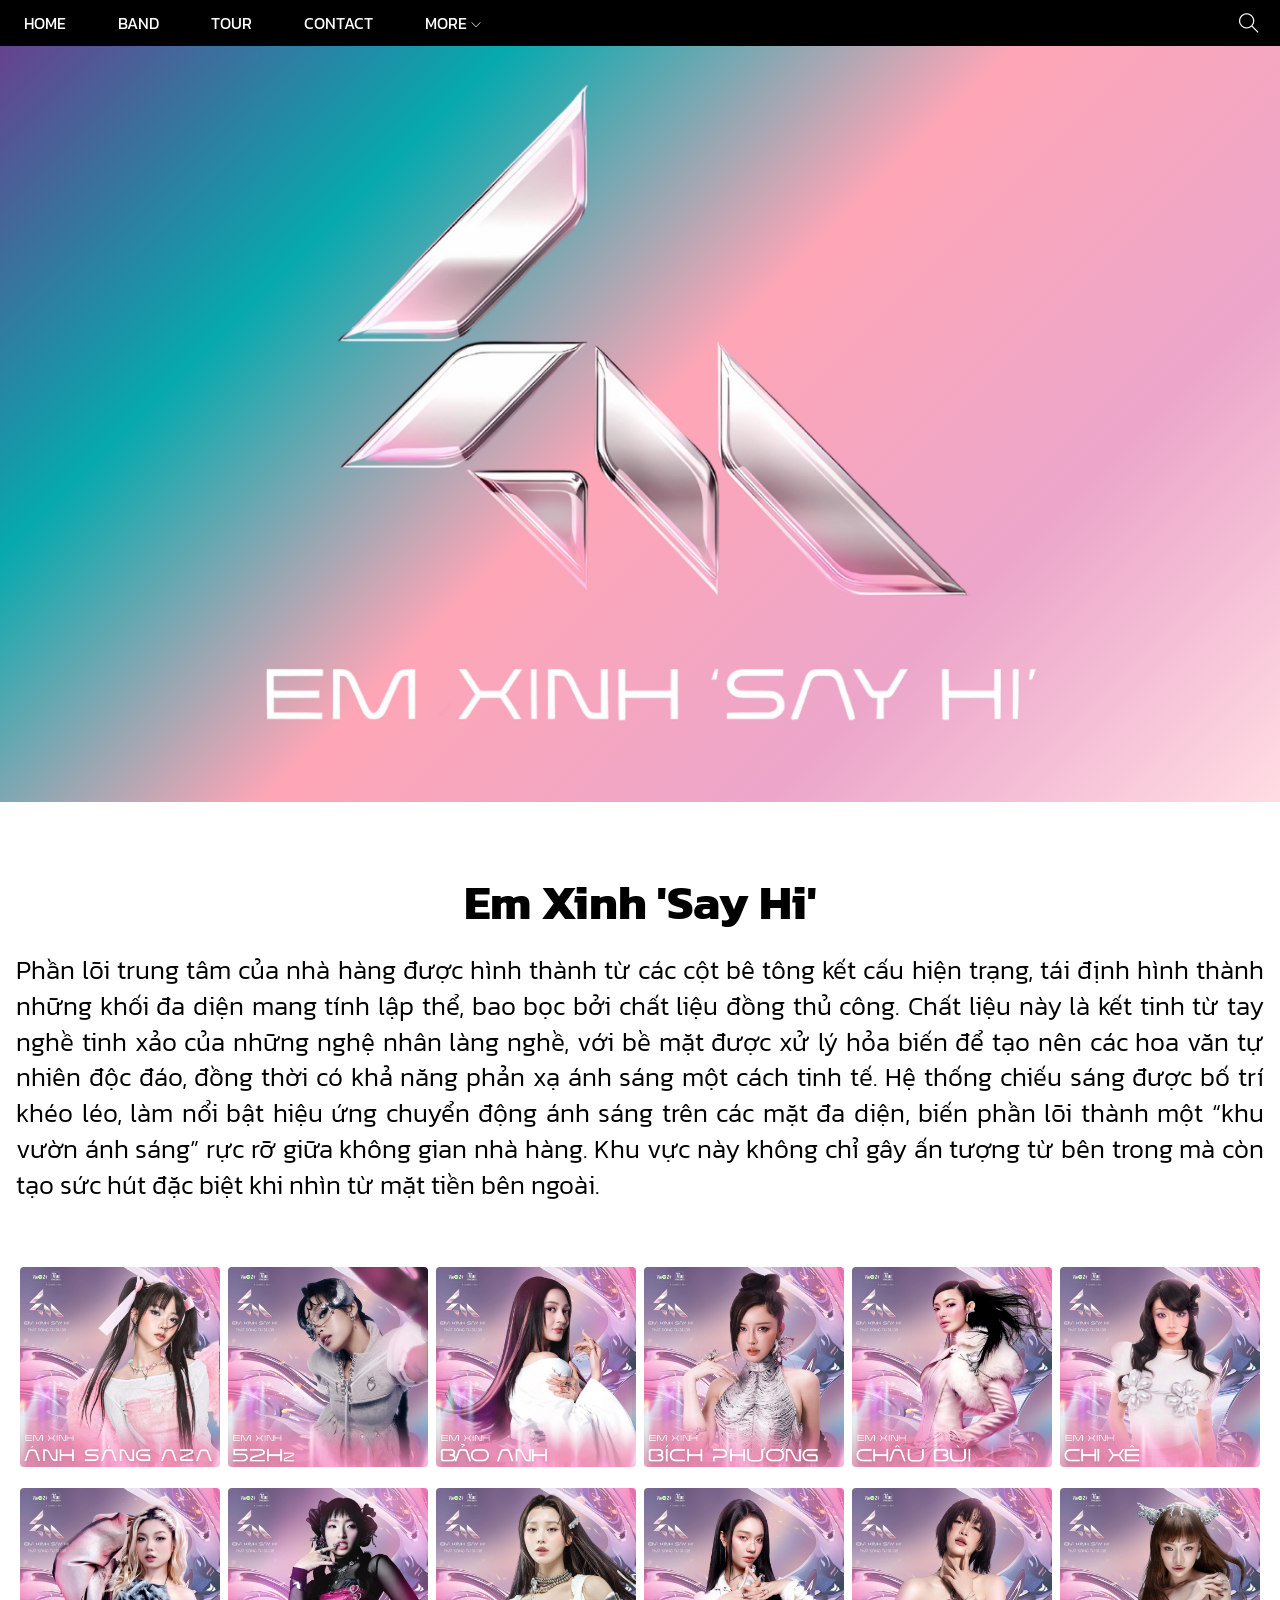
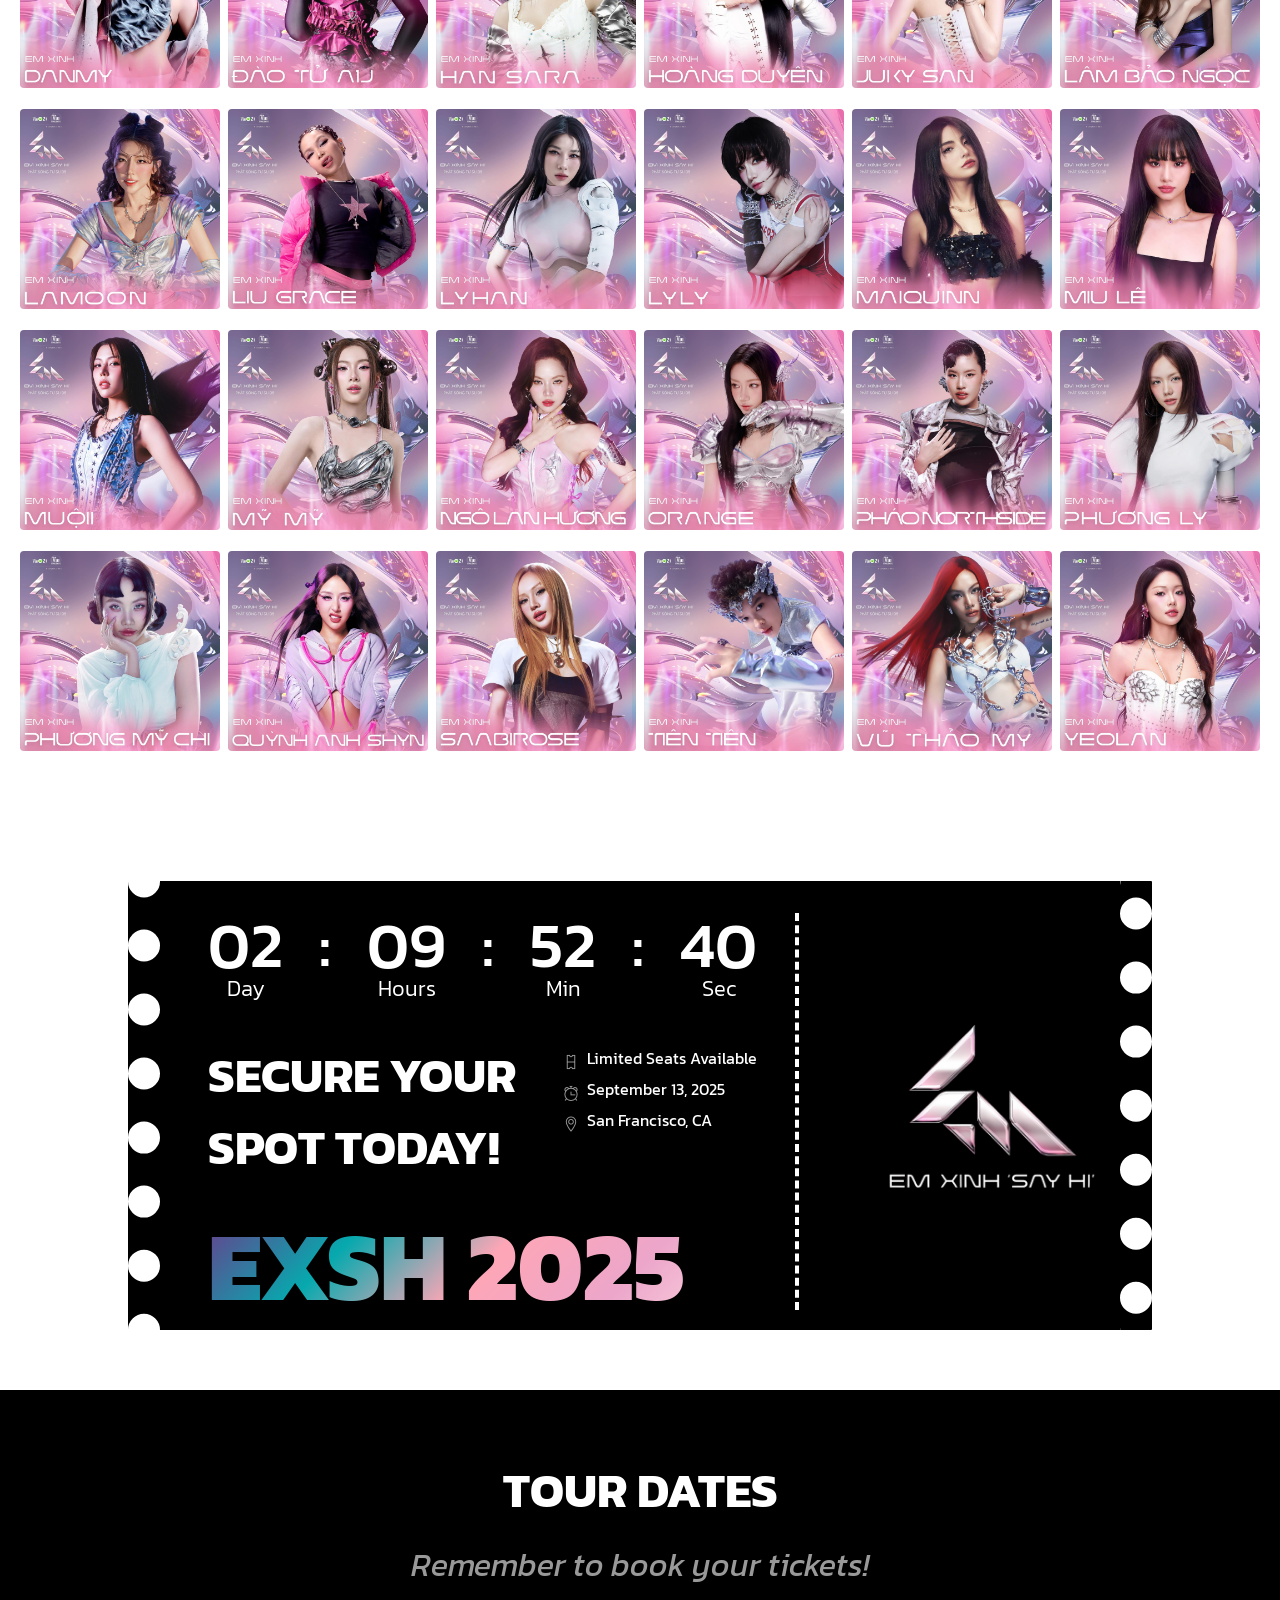
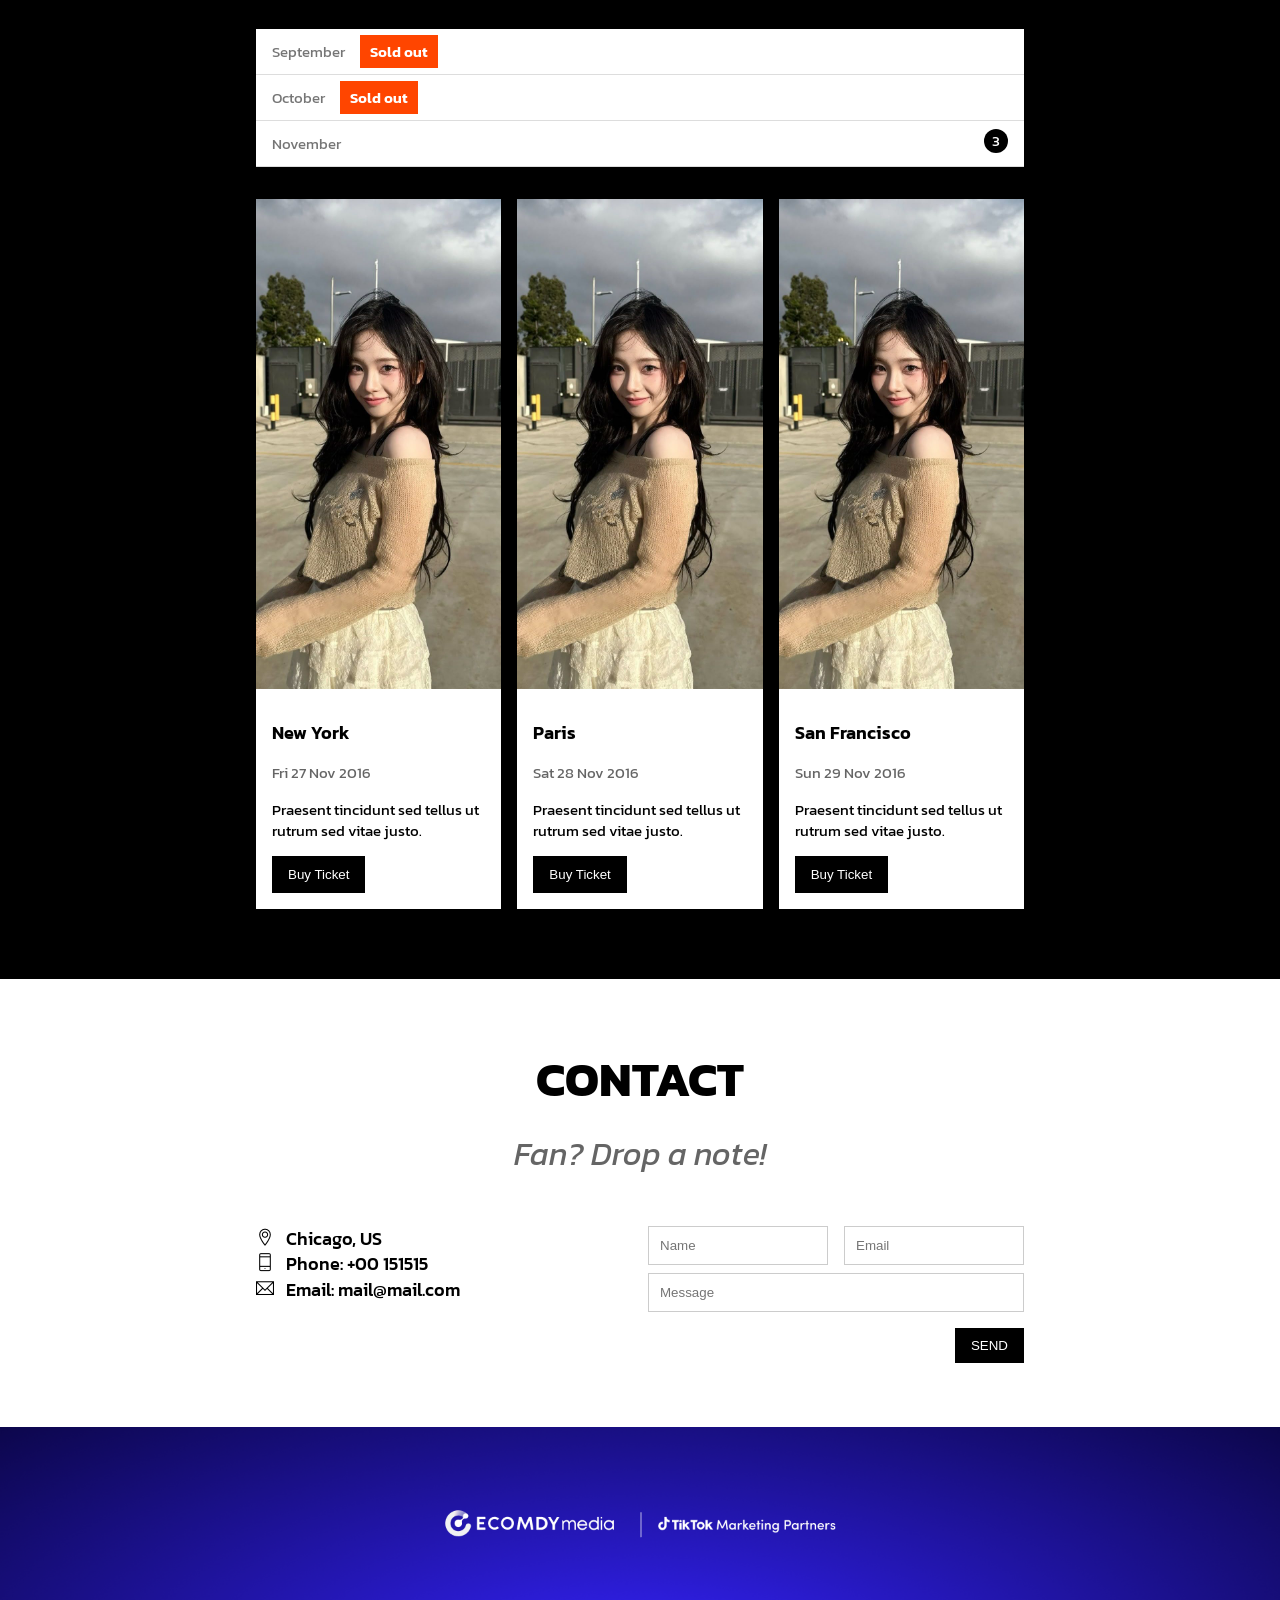
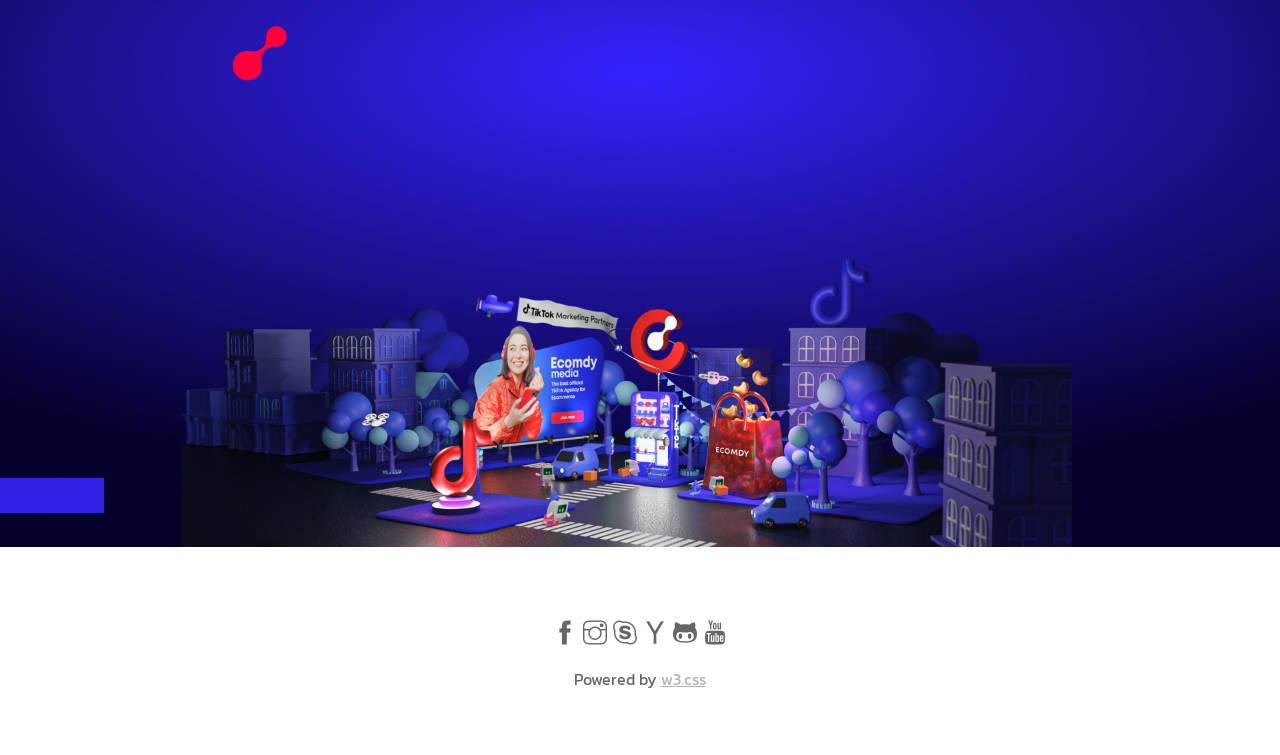
==== commit 5ee81782: "UI update" ====
--- a/index2.html
+++ b/index2.html
@@ -8,7 +8,7 @@
     <link rel="stylesheet" href="./assets/css/style.css">
     <link rel="stylesheet" href="./assets/css/responsive.css">
     <link rel="stylesheet" href="./assets/fonts/themify-icons/themify-icons.css">
-    <link rel="stylesheet" href="https://fonts.googleapis.com/css2?family=Huninn&display=swap">
+    <link href="https://fonts.googleapis.com/css2?family=Kanit:ital,wght@0,100;0,200;0,300;0,400;0,500;0,600;0,700;0,800;0,900;1,100;1,200;1,300;1,400;1,500;1,600;1,700;1,800;1,900&display=swap" rel="stylesheet">
 </head>
 <body>
     <div id="wrapper">
@@ -51,34 +51,177 @@
                 <div class="text-description">Booking Concert Ticket</div>
             </div> -->
 
-            <div>
-                <img class="slider-img" src="/assets/img/logoEXSH.webp" alt="">
+            <div class="slider-img-wrapper">
+                <img class="slider-img" src="assets/img/logoEXSH.webp" alt="">
             </div>
         </div>
 
         <div id="content">
             <!-- The band section -->
-            <div id="band" class="content-section">
-                <h2 class="heading-content">THE BAND</h2>
-                <p class="sub-heading-content">We love music</p>
+            <div id="band" class="width-large">
+                <h2 class="heading-content">Em Xinh 'Say Hi'</h2>
+                <!-- <p class="sub-heading-content">We love music</p> -->
                 <p class="content-description">Phần lõi trung tâm của nhà hàng được hình thành từ các cột bê tông kết cấu hiện trạng, tái định hình thành những khối đa diện mang tính lập thể, bao bọc bởi chất liệu đồng thủ công. Chất liệu này là kết tinh từ tay nghề tinh xảo của những nghệ nhân làng nghề, với bề mặt được xử lý hỏa biến để tạo nên các hoa văn tự nhiên độc đáo, đồng thời có khả năng phản xạ ánh sáng một cách tinh tế. Hệ thống chiếu sáng được bố trí khéo léo, làm nổi bật hiệu ứng chuyển động ánh sáng trên các mặt đa diện, biến phần lõi thành một “khu vườn ánh sáng” rực rỡ giữa không gian nhà hàng. Khu vực này không chỉ gây ấn tượng từ bên trong mà còn tạo sức hút đặc biệt khi nhìn từ mặt tiền bên ngoài.</p>
                 <div class="team-wrap">
                     <div class="member-item">
-                        <p class="member-name">Name</p>
-                        <img src="./assets/img/slider/vk iu.jpg" alt="Bé Thảo" class="member-img">
-                    </div>
-                    <div class="member-item">
-                        <p class="member-name">Name</p>
-                        <img src="./assets/img/slider/vk iu.jpg" alt="Bé Thảo" class="member-img">
-                    </div>
-                    <div class="member-item">
-                        <p class="member-name">Name</p>
-                        <img src="./assets/img/slider/vk iu.jpg" alt="Bé Thảo" class="member-img">
+                        <img src="./assets/img/emxinhlist/anhsangaza.jpg" alt="" class="member-img">
+                    </div>
+                    <div class="member-item">
+                        <img src="./assets/img/emxinhlist/52hz.jpg" alt="" class="member-img">
+                    </div>
+                    <div class="member-item">
+                        <img src="./assets/img/emxinhlist/baoanh.jpg" alt="" class="member-img">
+                    </div>
+                    <div class="member-item">
+                        <img src="./assets/img/emxinhlist//bichphuong.jpg" alt="" class="member-img">
+                    </div>
+                    <div class="member-item">
+                        <img src="./assets/img/emxinhlist/chaubui.jpg" alt="" class="member-img">
+                    </div>
+                    <div class="member-item">
+                        <img src="./assets/img/emxinhlist/chixe.jpg" alt="" class="member-img">
+                    </div>
+                    <div class="member-item">
+                        <img src="./assets/img/emxinhlist/danmy.jpg" alt="" class="member-img">
+                    </div>
+                    <div class="member-item">
+                        <img src="./assets/img/emxinhlist/daotuA1J.jpg" alt="" class="member-img">
+                    </div>
+                    <div class="member-item">
+                        <img src="./assets/img/emxinhlist/hansara.jpg" alt="" class="member-img">
+                    </div>
+                    <div class="member-item">
+                        <img src="./assets/img/emxinhlist/hoangduyen.jpg" alt="" class="member-img">
+                    </div>
+                    <div class="member-item">
+                        <img src="./assets/img/emxinhlist/jukysan.jpg" alt="" class="member-img">
+                    </div>
+                    <div class="member-item">
+                        <img src="./assets/img/emxinhlist/lambaongoc.jpg" alt="" class="member-img">
+                    </div>
+                    <div class="member-item">
+                        <img src="./assets/img/emxinhlist/lamoon.jpg" alt="" class="member-img">
+                    </div>
+                    <div class="member-item">
+                        <img src="./assets/img/emxinhlist/liugrace.jpg" alt="" class="member-img">
+                    </div>
+                    <div class="member-item">
+                        <img src="./assets/img/emxinhlist/lyhan.jpg" alt="" class="member-img">
+                    </div>
+                    <div class="member-item">
+                        <img src="./assets/img/emxinhlist/lyly.jpg" alt="" class="member-img">
+                    </div>
+                    <div class="member-item">
+                        <img src="./assets/img/emxinhlist/maiquinn.jpg" alt="" class="member-img">
+                    </div>
+                    <div class="member-item">
+                        <img src="./assets/img/emxinhlist/miule.jpg" alt="" class="member-img">
+                    </div>
+                    <div class="member-item">
+                        <img src="./assets/img/emxinhlist/muoii.jpg" alt="" class="member-img">
+                    </div>
+                    <div class="member-item">
+                        <img src="./assets/img/emxinhlist/mymy.jpg" alt="" class="member-img">
+                    </div>
+                    <div class="member-item">
+                        <img src="./assets/img/emxinhlist/ngolanhuong.jpg" alt="" class="member-img">
+                    </div>
+                    <div class="member-item">
+                        <img src="./assets/img/emxinhlist/orange.jpg" alt="" class="member-img">
+                    </div>
+                    <div class="member-item">
+                        <img src="./assets/img/emxinhlist/phao.jpg" alt="" class="member-img">
+                    </div>
+                    <div class="member-item">
+                        <img src="./assets/img/emxinhlist/phuongly.jpg" alt="" class="member-img">
+                    </div>
+                    <div class="member-item">
+                        <img src="./assets/img/emxinhlist/phuongmychi.jpg" alt="" class="member-img">
+                    </div>
+                    <div class="member-item">
+                        <img src="./assets/img/emxinhlist/quynhanhshyn.jpg" alt="" class="member-img">
+                    </div>
+                    <div class="member-item">
+                        <img src="./assets/img/emxinhlist/saabirose.jpg" alt="" class="member-img">
+                    </div>
+                    <div class="member-item">
+                        <img src="./assets/img/emxinhlist/tientien.jpg" alt="" class="member-img">
+                    </div>
+                    <div class="member-item">
+                        <img src="./assets/img/emxinhlist/vuthaomy.jpg" alt="" class="member-img">
+                    </div>
+                    <div class="member-item">
+                        <img src="./assets/img/emxinhlist/yeolan.jpg" alt="" class="member-img">
                     </div>
                 </div>
                 <div class="clear"></div>
             </div>
-           
+            <!-- Ticket section -->
+             <div id="ticket">
+                <div class="ticket-wrapper">
+                    <div class="ticket-left">
+                        <div class="ticket-left-time">
+                            <div class="time">
+                                <span class="time-numb">02</span>
+                                <span class="time-title">Day</span>
+                            </div>
+
+                            <span class="two-points">:</span>
+
+                            <div class="time">
+                                <span class="time-numb">09</span>
+                                <span class="time-title">Hours</span>
+                            </div>
+
+                            <span class="two-points">:</span>
+
+                            <div class="time">
+                                <span class="time-numb">52</span>
+                                <span class="time-title">Min</span>
+                            </div>
+
+                            <span class="two-points">:</span>
+
+                            <div class="time">
+                                <span class="time-numb">40</span>
+                                <span class="time-title">Sec</span>
+                            </div>
+                        </div>
+    
+    
+                        <div class="ticket-left-mid">
+                            <h2 class="ticket-left-title">
+                                <span>SECURE YOUR</span> 
+                                <span>SPOT TODAY!</span>
+                            </h2>
+    
+                            <div class="ticket-left-date">
+                                <div class="date">
+                                    <i class="time-ticket ti-ticket"></i>
+                                    <p class="time-ticket-des">Limited Seats Available</p>
+                                </div>
+                                <div class="date">
+                                    <i class="time-ticket ti-alarm-clock"></i>
+                                    <p class="time-ticket-des">September 13, 2025</p>
+                                </div>
+                                <div class="date">
+                                    <i class="time-ticket ti-location-pin"></i>
+                                    <p class="time-ticket-des">San Francisco, CA</p>
+                                </div>
+                            </div>
+                        </div>
+    
+                        <div class="ticket-left-bot">
+                            <p class="ticket-left-bot-des">EXSH 2025</p>
+                        </div>
+                    </div>
+    
+                    <div class="ticket-right">
+                        <img class="ticket-right-img" src="./assets/img/logoEXSH.webp" alt="">
+                    </div>
+                </div>
+             </div>
+
             <!-- Tour section -->
             <div id="tour" class="tour-section">
                 <div class="content-section">
@@ -121,7 +264,6 @@
                 </div>
                 <div class="clear"></div>
             </div>
-
 
             <!-- Contact section -->
             <div id="contact" class="content-section">
--- a/assets/css/style.css
+++ b/assets/css/style.css
@@ -15,7 +15,7 @@
 
 html {
     scroll-behavior: smooth;
-    font-family: "Huninn", sans-serif;
+    font-family: "Kanit", sans-serif;
 }
 
 :root {
@@ -98,8 +98,6 @@
 #nav li {
     position: relative;
 }
-
-
 
 #nav > li > a {
     color: #fff;
@@ -183,6 +181,7 @@
     background: var(--primary-color);
     display: flex;
     justify-content: center;
+    align-items: center;
 }
 
 
@@ -207,8 +206,22 @@
     text-shadow: 0 0 1px #000;
 } */
 
+.slider-img-wrapper {
+    width: 100%;
+}
+
 .slider-img {
     width: 100%;
+    height: 750px;
+}
+.width-large {
+    width: 1440px;
+    max-width: 100%;
+    margin-left: auto;
+    margin-right: auto;
+    padding: 64px 0;
+    padding-left: 16px;
+    padding-right: 16px;
 }
 
 #content .content-section {
@@ -221,25 +234,26 @@
     padding-right: 16px;
 }
 
-
 #content .heading-content {
     text-align: center;
-    font-size: 30px;
+    font-size: 3rem;
+    font-family: url('/assets/fonts/EXSH_font/TF-MBF-Space-Habitat-fseuoe.ttf') format('truetype');
 }
 
 #content .sub-heading-content {
     text-align: center;
     font-style: italic;
     opacity: 0.6;
-    font-size: 15px;
+    font-size: 2rem;
     margin-top: 15px;
 }
 
 #content .content-description {
-    font-size: 15px;
-    line-height: 1.6;
+    font-size: 1.6rem;
+    line-height: 1.4;
     margin-top: 15px;
     text-align: justify;
+    font-weight: 300;
 }
 
 #content .team-wrap {
@@ -248,8 +262,14 @@
 
 #content .member-item {
     float: left;
-    width: calc(100%/3);
-    text-align: center;
+    width: calc(100%/6);
+    text-align: center;
+    transition: ease-in 0.2s;
+}
+
+#content .member-item:hover {
+    transition: ease-in 0.2s;
+    transform: translateY(-3px);
 }
 
 #content .member-name {
@@ -257,10 +277,117 @@
 }
 
 #content .member-img {
-    width: 154px;
+    width: 200px;
     margin-top: 15px;
     border-radius: 4px;
 }
+
+#ticket {
+    display: flex;
+    justify-content: center;
+    padding: 60px 0;
+}
+
+.ticket-wrapper {
+    display: flex;
+    justify-content: space-between;
+    background-color: #000;
+    color: #fff;
+    width: 1024px;
+    padding: 32px 32px 20px 48px;
+    border-left: 32px dotted #fff;
+    border-right: 32px dotted #fff;
+    border-radius: 1px;
+
+}
+
+.ticket-left {
+    width: 75%;
+    padding-right: 38px;
+    border-right: 4px dashed #fff;
+}
+
+.ticket-left-time {
+    display: flex;
+    line-height: 1;
+}
+
+.time {
+    display: flex;
+    flex-direction: column;
+    text-align: center;
+}
+
+.time-numb {
+    font-size: 4rem;
+    font-weight: 500;
+}
+
+.time-title {
+    font-size: 1.4rem;
+    font-weight: 300;
+}
+
+.two-points {
+    font-size: 4rem;
+    font-weight: 500;
+    margin: 0 36px;
+}
+
+.ticket-left-mid {
+    display: flex;
+    justify-content: space-between;
+    margin: 40px 0;
+}
+
+.ticket-left-title {
+    display: flex;
+    flex-direction: column;
+    justify-content: center;
+    font-size: 3rem;
+}
+
+.date {
+    display: flex;
+    align-items: end;
+}
+
+.time-ticket {
+    display: flex;
+    text-align: start;
+    margin-right: 8px;
+    height: 100%;
+}
+
+.time-ticket-des {
+    display: flex;
+    align-items: center;
+
+}
+
+.ticket-left-bot {
+    line-height: 0.9;
+}
+
+.ticket-left-bot-des {
+    font-size: 6rem;
+    font-weight: 800;
+    background: var(--primary-color);
+    -webkit-background-clip: text;
+    -webkit-text-fill-color: transparent;
+}
+
+.ticket-right {
+    display: flex;
+    margin-left: 20px;
+    align-items: center;
+    justify-content: flex-end;
+}
+
+.ticket-right-img {
+    width: 340px;
+}
+
 
 .tour-section {
     background-color: #000;
@@ -291,12 +418,9 @@
     margin-left: 12px;
 }
 
-
 .all-tickets {
     display: inline-block;
-   
-}
-
+}
 
 .date-booking .quantity {
     float: right;
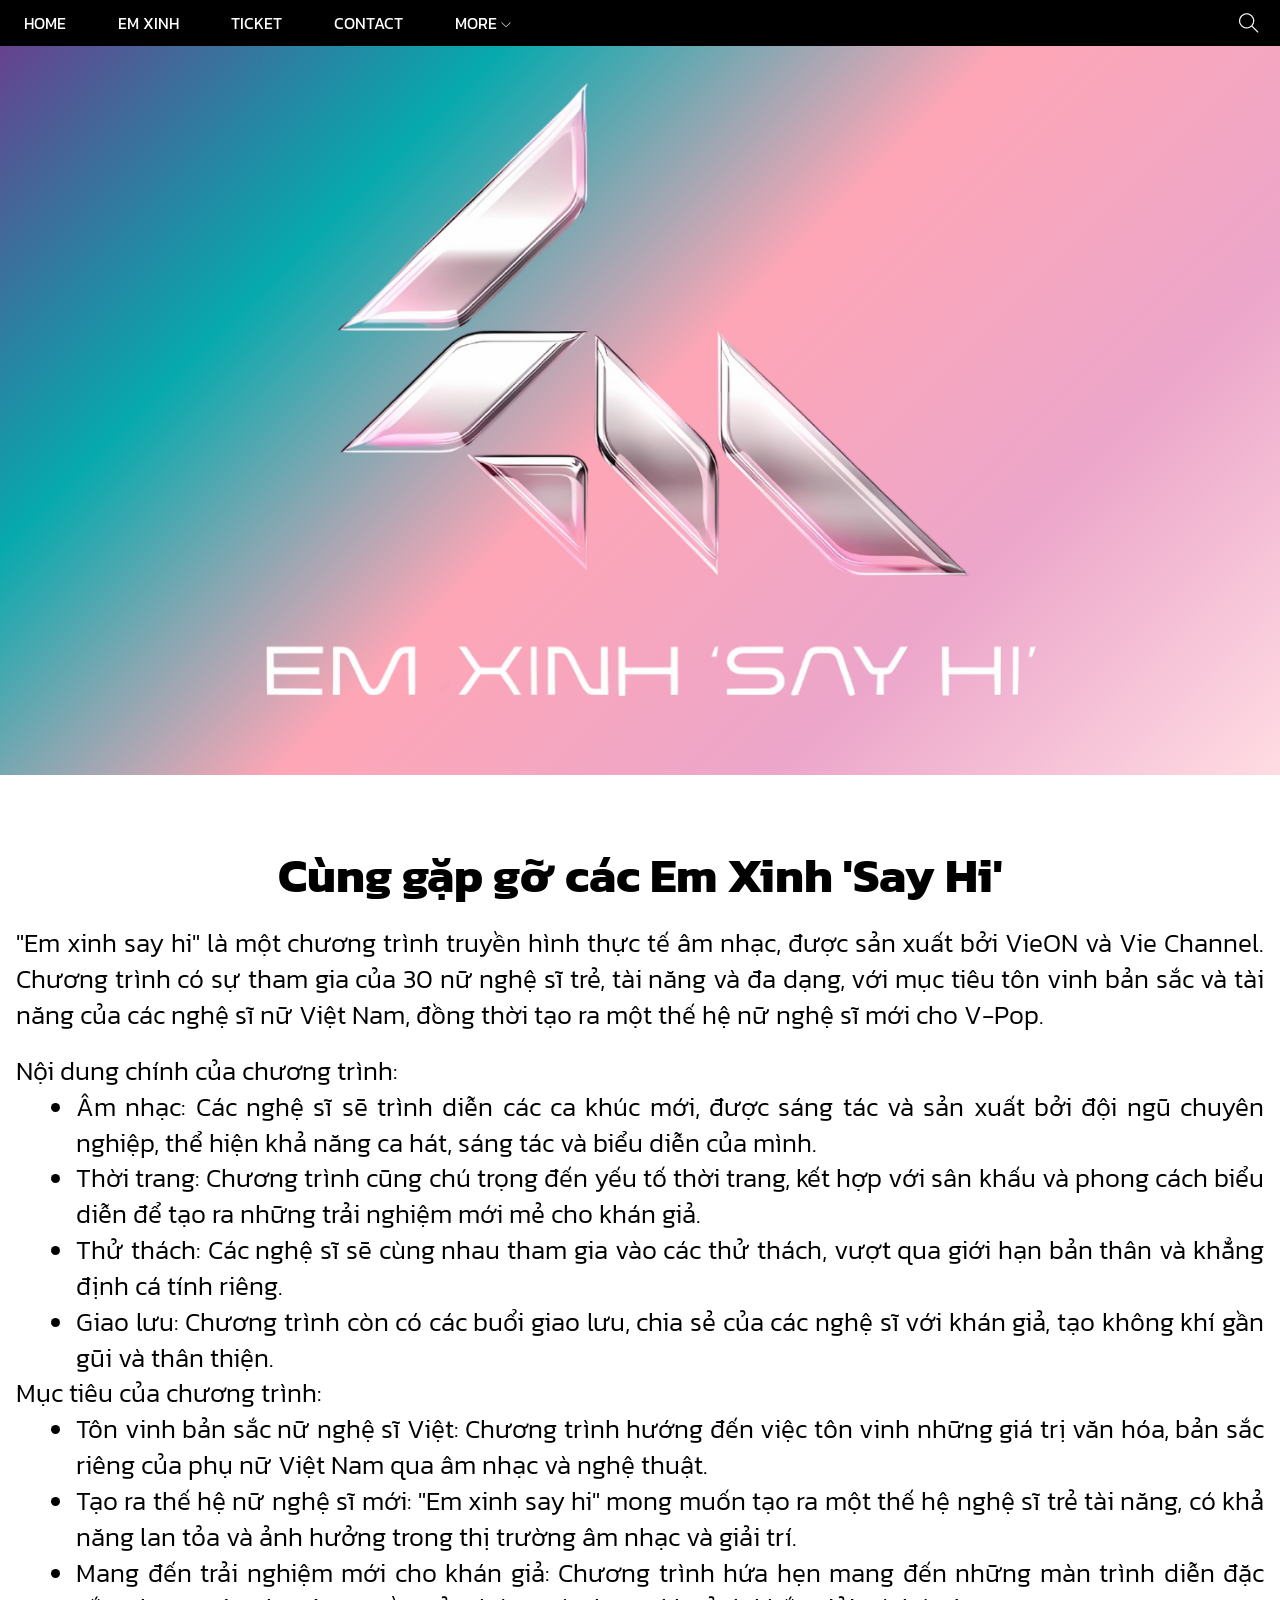
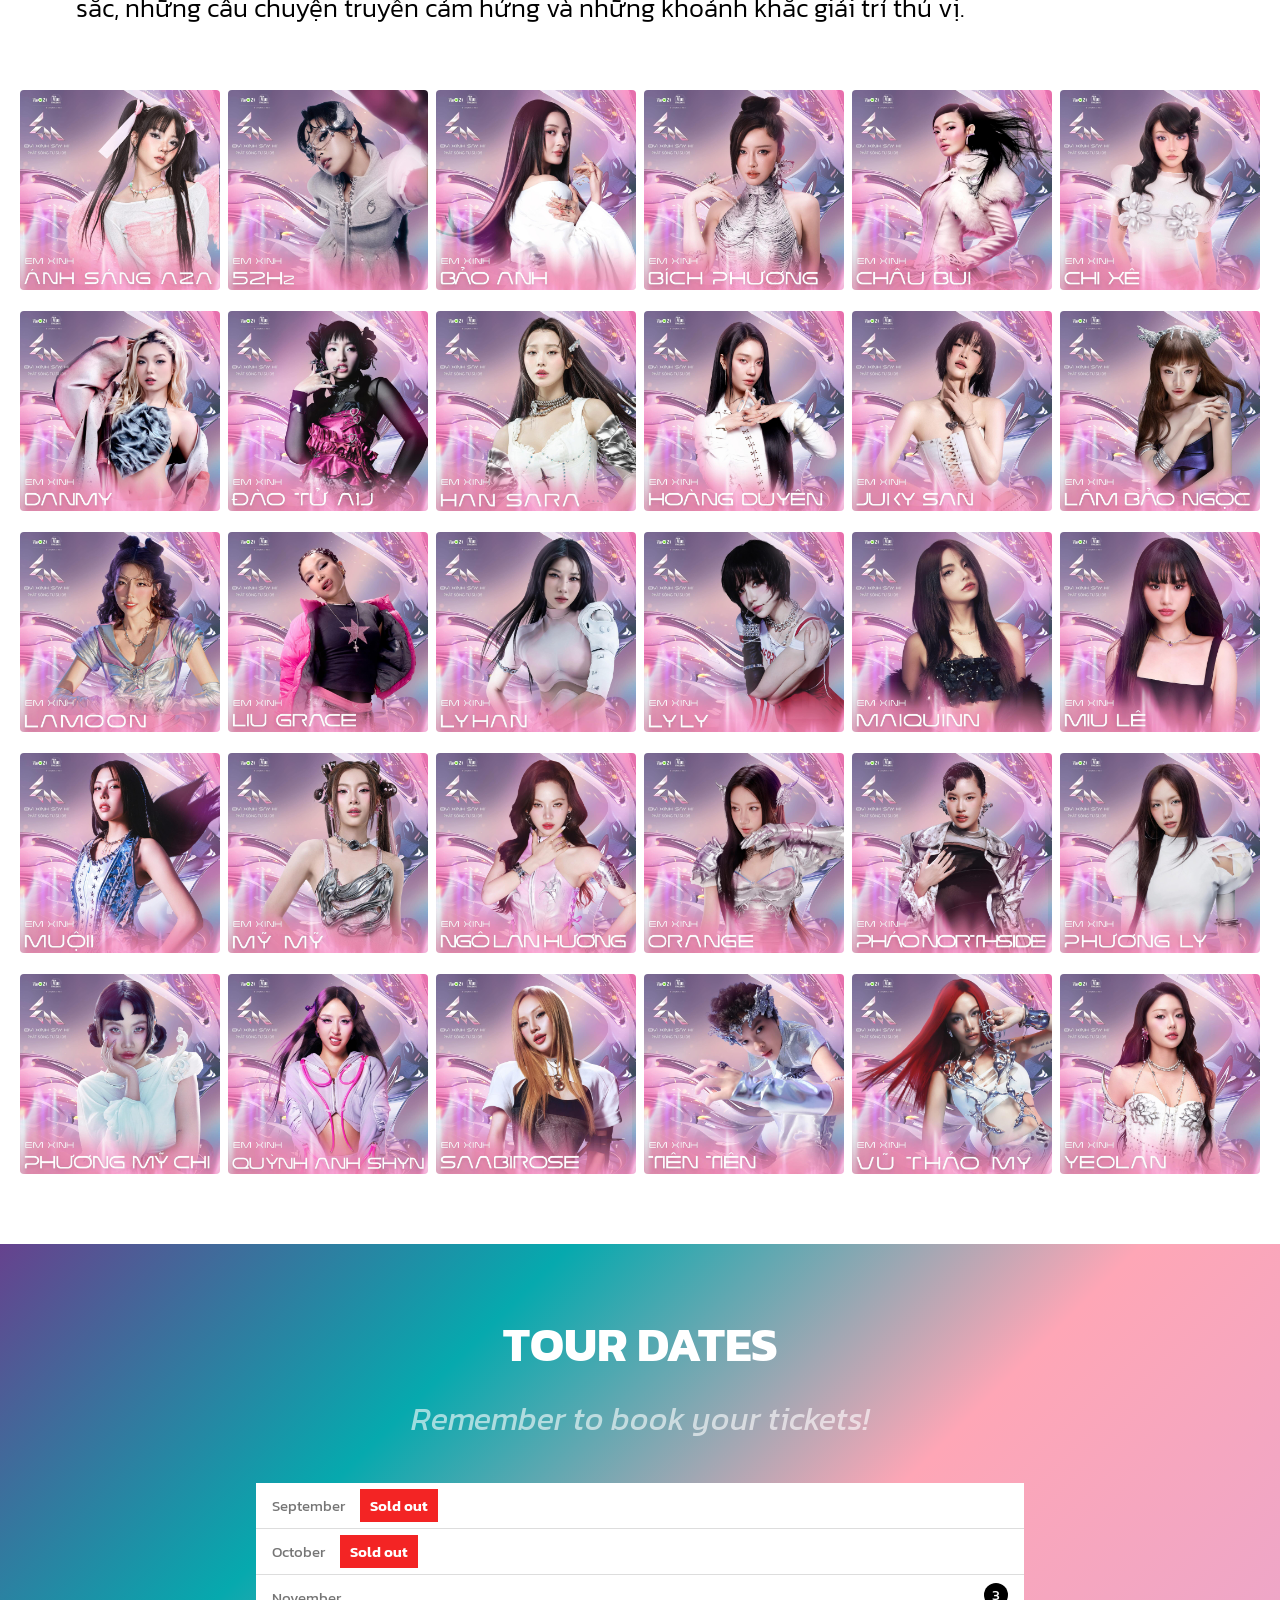
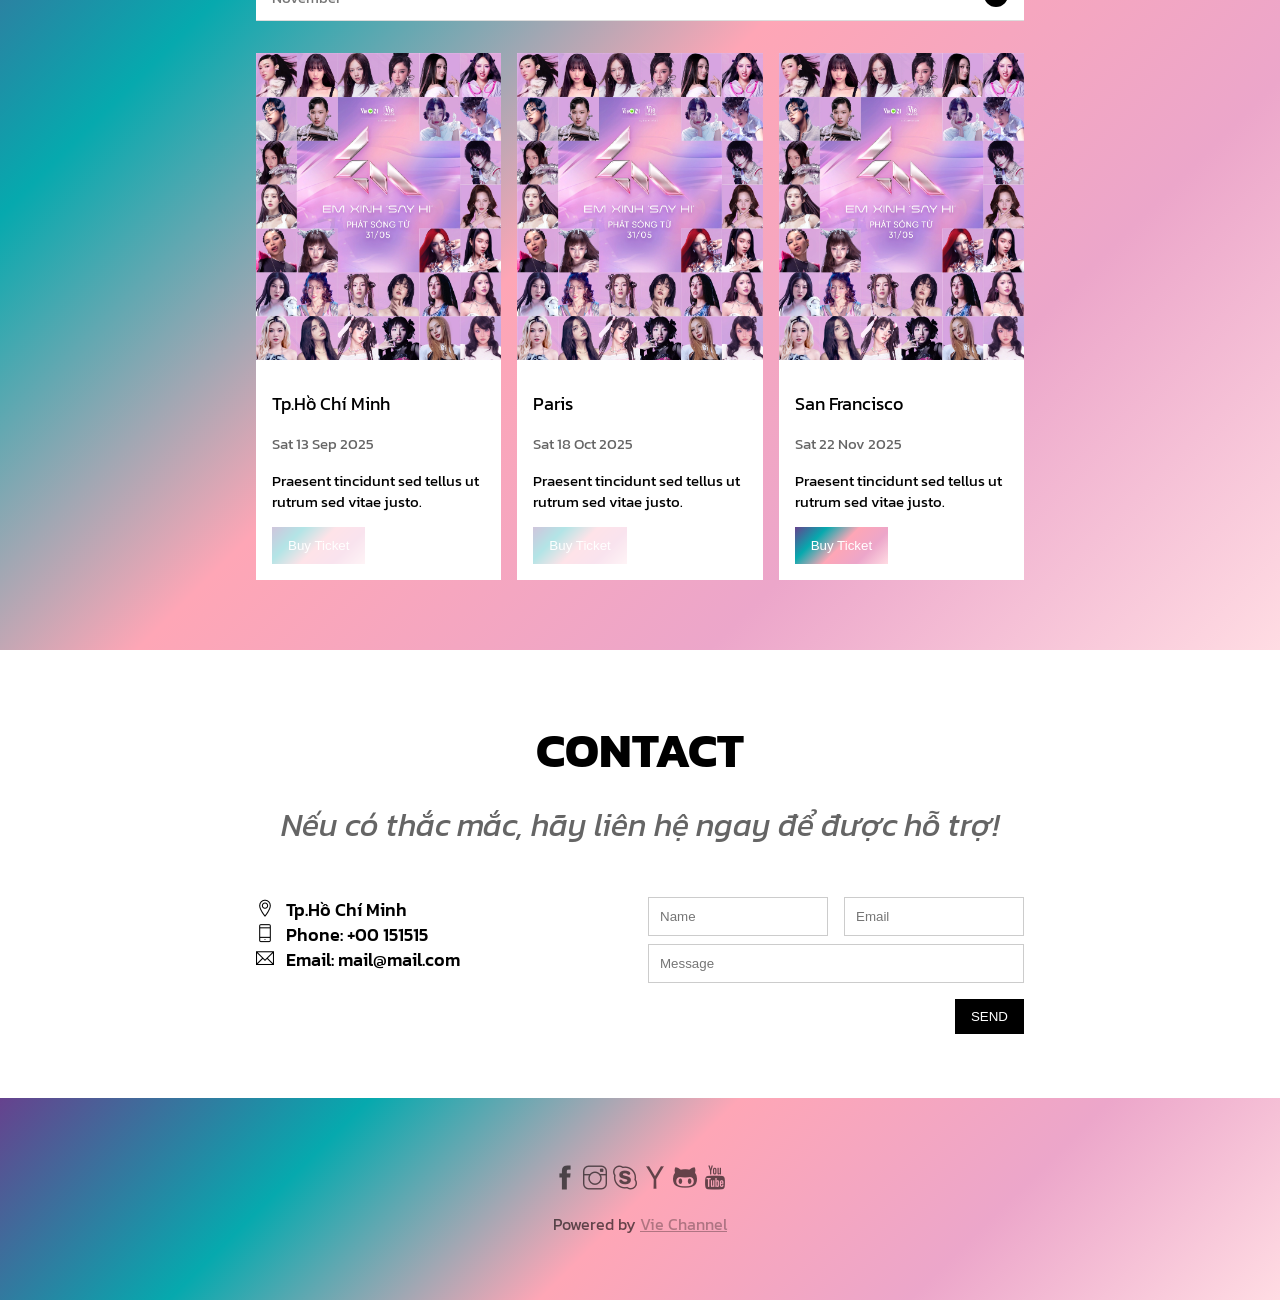
==== commit f70b13c2: "Final Update" ====
--- a/index2.html
+++ b/index2.html
@@ -16,8 +16,8 @@
             <!-- Begin Nav -->
             <ul id="nav">
                 <li><a href="#">HOME</a></li>
-                <li><a href="#band">BAND</a></li>
-                <li><a href="#tour">TOUR</a></li>
+                <li><a href="#emxinh">Em Xinh</a></li>
+                <li><a href="#ticket-booking">TICKET</a></li>
                 <li><a href="#contact">CONTACT</a></li>
                 <li>
                     <a href="#">
@@ -57,11 +57,48 @@
         </div>
 
         <div id="content">
-            <!-- The band section -->
-            <div id="band" class="width-large">
-                <h2 class="heading-content">Em Xinh 'Say Hi'</h2>
+            <!-- The emxinh section -->
+            <div id="emxinh" class="width-large">
+                <h2 class="heading-content">Cùng gặp gỡ các Em Xinh 'Say Hi'</h2>
                 <!-- <p class="sub-heading-content">We love music</p> -->
-                <p class="content-description">Phần lõi trung tâm của nhà hàng được hình thành từ các cột bê tông kết cấu hiện trạng, tái định hình thành những khối đa diện mang tính lập thể, bao bọc bởi chất liệu đồng thủ công. Chất liệu này là kết tinh từ tay nghề tinh xảo của những nghệ nhân làng nghề, với bề mặt được xử lý hỏa biến để tạo nên các hoa văn tự nhiên độc đáo, đồng thời có khả năng phản xạ ánh sáng một cách tinh tế. Hệ thống chiếu sáng được bố trí khéo léo, làm nổi bật hiệu ứng chuyển động ánh sáng trên các mặt đa diện, biến phần lõi thành một “khu vườn ánh sáng” rực rỡ giữa không gian nhà hàng. Khu vực này không chỉ gây ấn tượng từ bên trong mà còn tạo sức hút đặc biệt khi nhìn từ mặt tiền bên ngoài.</p>
+                 <div class="content-description">
+                    <p class="content-description-p">
+                        "Em xinh say hi" là một chương trình truyền hình thực tế âm nhạc, được sản xuất bởi VieON và Vie Channel. Chương trình có sự tham gia của 30 nữ nghệ sĩ trẻ, tài năng và đa dạng, với mục tiêu tôn vinh bản sắc và tài năng của các nghệ sĩ nữ Việt Nam, đồng thời tạo ra một thế hệ nữ nghệ sĩ mới cho V-Pop.
+                    </p>
+                    <ul>Nội dung chính của chương trình:
+                        <li class="content-li">
+                            Âm nhạc:
+                            Các nghệ sĩ sẽ trình diễn các ca khúc mới, được sáng tác và sản xuất bởi đội ngũ chuyên nghiệp, thể hiện khả năng ca hát, sáng tác và biểu diễn của mình.
+                        </li>
+                        <li class="content-li">
+                            Thời trang:
+                            Chương trình cũng chú trọng đến yếu tố thời trang, kết hợp với sân khấu và phong cách biểu diễn để tạo ra những trải nghiệm mới mẻ cho khán giả. 
+                        </li>
+                        <li class="content-li">
+                            Thử thách:
+                            Các nghệ sĩ sẽ cùng nhau tham gia vào các thử thách, vượt qua giới hạn bản thân và khẳng định cá tính riêng. 
+                        </li>
+                        <li class="content-li">
+                            Giao lưu:
+                            Chương trình còn có các buổi giao lưu, chia sẻ của các nghệ sĩ với khán giả, tạo không khí gần gũi và thân thiện. 
+                        </li>
+                    </ul>
+    
+                    <ul>Mục tiêu của chương trình:
+                        <li class="content-li">
+                            Tôn vinh bản sắc nữ nghệ sĩ Việt:
+                            Chương trình hướng đến việc tôn vinh những giá trị văn hóa, bản sắc riêng của phụ nữ Việt Nam qua âm nhạc và nghệ thuật. 
+                        </li>
+                        <li class="content-li">
+                            Tạo ra thế hệ nữ nghệ sĩ mới:
+                            "Em xinh say hi" mong muốn tạo ra một thế hệ nghệ sĩ trẻ tài năng, có khả năng lan tỏa và ảnh hưởng trong thị trường âm nhạc và giải trí. 
+                        </li>
+                        <li class="content-li">
+                            Mang đến trải nghiệm mới cho khán giả:
+                            Chương trình hứa hẹn mang đến những màn trình diễn đặc sắc, những câu chuyện truyền cảm hứng và những khoảnh khắc giải trí thú vị. 
+                        </li>
+                    </ul>
+                </div>
                 <div class="team-wrap">
                     <div class="member-item">
                         <img src="./assets/img/emxinhlist/anhsangaza.jpg" alt="" class="member-img">
@@ -154,76 +191,12 @@
                         <img src="./assets/img/emxinhlist/yeolan.jpg" alt="" class="member-img">
                     </div>
                 </div>
+                
                 <div class="clear"></div>
             </div>
-            <!-- Ticket section -->
-             <div id="ticket">
-                <div class="ticket-wrapper">
-                    <div class="ticket-left">
-                        <div class="ticket-left-time">
-                            <div class="time">
-                                <span class="time-numb">02</span>
-                                <span class="time-title">Day</span>
-                            </div>
-
-                            <span class="two-points">:</span>
-
-                            <div class="time">
-                                <span class="time-numb">09</span>
-                                <span class="time-title">Hours</span>
-                            </div>
-
-                            <span class="two-points">:</span>
-
-                            <div class="time">
-                                <span class="time-numb">52</span>
-                                <span class="time-title">Min</span>
-                            </div>
-
-                            <span class="two-points">:</span>
-
-                            <div class="time">
-                                <span class="time-numb">40</span>
-                                <span class="time-title">Sec</span>
-                            </div>
-                        </div>
-    
-    
-                        <div class="ticket-left-mid">
-                            <h2 class="ticket-left-title">
-                                <span>SECURE YOUR</span> 
-                                <span>SPOT TODAY!</span>
-                            </h2>
-    
-                            <div class="ticket-left-date">
-                                <div class="date">
-                                    <i class="time-ticket ti-ticket"></i>
-                                    <p class="time-ticket-des">Limited Seats Available</p>
-                                </div>
-                                <div class="date">
-                                    <i class="time-ticket ti-alarm-clock"></i>
-                                    <p class="time-ticket-des">September 13, 2025</p>
-                                </div>
-                                <div class="date">
-                                    <i class="time-ticket ti-location-pin"></i>
-                                    <p class="time-ticket-des">San Francisco, CA</p>
-                                </div>
-                            </div>
-                        </div>
-    
-                        <div class="ticket-left-bot">
-                            <p class="ticket-left-bot-des">EXSH 2025</p>
-                        </div>
-                    </div>
-    
-                    <div class="ticket-right">
-                        <img class="ticket-right-img" src="./assets/img/logoEXSH.webp" alt="">
-                    </div>
-                </div>
-             </div>
-
-            <!-- Tour section -->
-            <div id="tour" class="tour-section">
+
+            <!-- ticket section -->
+            <div id="ticket-booking" class="tour-section">
                 <div class="content-section">
                     <h2 class="heading-content font-white">TOUR DATES</h2>
                     <p class="sub-heading-content font-white">Remember to book your tickets!</p>
@@ -234,28 +207,28 @@
                     </ul>
                     <div class="all-tickets">
                         <div class="info-ticket">
-                            <img src="./assets/img/slider/vk iu.jpg" alt="" class="place-img">
+                            <img src="./assets/img/Em_Xinh_22_Official_Poster.webp" alt="" class="place-img">
                             <div class="place-body">
-                                <h3 class="place-name">New York</h3>
-                                <p class="time-ticket">Fri 27 Nov 2016</p>
+                                <h3 class="place-name">Tp.Hồ Chí Minh</h3>
+                                <p class="time-ticket">Sat 13 Sep 2025</p>
                                 <p class="description-ticket">Praesent tincidunt sed tellus ut rutrum sed vitae justo.</p>
-                                <button class="place-buy-btn js-buy-ticket">Buy Ticket</button>
+                                <button class="place-buy-btn js-buy-ticket" disabled>Buy Ticket</button>
                             </div>
                         </div>
                         <div class="info-ticket">
-                            <img src="./assets/img/slider/vk iu.jpg" alt="" class="place-img">
+                            <img src="./assets/img/Em_Xinh_22_Official_Poster.webp" alt="" class="place-img">
                             <div class="place-body">
                                 <h3 class="place-name">Paris</h3>
-                                <p class="time-ticket">Sat 28 Nov 2016</p>
+                                <p class="time-ticket">Sat 18 Oct 2025</p>
                                 <p class="description-ticket">Praesent tincidunt sed tellus ut rutrum sed vitae justo.</p>
-                                <button class="place-buy-btn js-buy-ticket">Buy Ticket</button>
+                                <button class="place-buy-btn js-buy-ticket" disabled>Buy Ticket</button>
                             </div>
                         </div>
                         <div class="info-ticket">
-                            <img src="./assets/img/slider/vk iu.jpg" alt="" class="place-img">
+                            <img src="./assets/img/Em_Xinh_22_Official_Poster.webp" alt="" class="place-img">
                             <div class="place-body">
                                 <h3 class="place-name">San Francisco</h3>
-                                <p class="time-ticket">Sun 29 Nov 2016</p>
+                                <p class="time-ticket">Sat 22 Nov 2025</p>
                                 <p class="description-ticket">Praesent tincidunt sed tellus ut rutrum sed vitae justo.</p>
                                 <button class="place-buy-btn js-buy-ticket">Buy Ticket</button>
                             </div>
@@ -268,10 +241,10 @@
             <!-- Contact section -->
             <div id="contact" class="content-section">
                 <h2 class="heading-content">CONTACT</h2>
-                <p class="sub-heading-content">Fan? Drop a note!</p>
+                <p class="sub-heading-content">Nếu có thắc mắc, hãy liên hệ ngay để được hỗ trợ!</p>
                 <div class="row contact-content">
                     <div class="col col-half contact-info s-col-full">
-                        <p><i class="ti-location-pin"></i>Chicago, US</p>
+                        <p><i class="ti-location-pin"></i>Tp.Hồ Chí Minh</p>
                         <p><i class="ti-mobile"></i>Phone: +00 151515</p>
                         <p><i class="ti-email"></i>Email: mail@mail.com</p>
                     </div>
@@ -295,11 +268,6 @@
                         </form>
                     </div>
                 </div>
-            </div>
-
-            <!-- Map -->
-            <div class="map-section">
-                <img src="./assets/img/slider/slider1.png" alt="map" class="map">
             </div>
         </div>
 
@@ -312,7 +280,7 @@
                <a href=""><i class="ti-github"></i></a>
                <a href=""><i class="ti-youtube"></i></a>
             </div>
-            <p class="copyright">Powered by <a href="" class="">w3.css</a></p>
+            <p class="copyright">Powered by <a href="https://www.youtube.com/@VieChannelOfficial" class="">Vie Channel</a></p>
         </div>
     </div>
     <div class="modal js-modal">
@@ -320,32 +288,73 @@
             <div class="modal-close js-modal-close">
                 <i class="ti-close"></i>
             </div>
-            <div class="modal-header">
-                <i class="ti-bag"></i>
-                Tickets
-            </div>
-
-            <div class="modal-body">
-                <label for="ticket-quantity" class="modal-label">
-                    <i class="ti-shopping-cart"></i>
-                    Tickets, $15 per person
-                </label>
-                <input id="ticket-quantity" type="text" class="modal-input" placeholder="How many">
-                
-                <label for="ticket-email" class="modal-label">
-                    <i class="ti-user"></i>
-                    Send To
-                </label>
-                <input id="ticket-email" type="email" class="modal-input" placeholder="Enter email"> 
-
-                <button class="buy-ticket">
-                    PAY <i class="ti-check"></i>
-                </button>
-            </div>
-
-            <footer class="modal-footer">
-                <p class="modal-help">Need <a href="">help?</a></p>
-            </footer>
+            <div id="ticket">
+                <div class="ticket-wrapper">
+                    <div class="ticket-left">
+                        <div class="ticket-left-time">
+                            <div class="time">
+                                <span class="time-numb">02</span>
+                                <span class="time-title">Day</span>
+                            </div>
+
+                            <span class="two-points">:</span>
+
+                            <div class="time">
+                                <span class="time-numb">09</span>
+                                <span class="time-title">Hours</span>
+                            </div>
+
+                            <span class="two-points">:</span>
+
+                            <div class="time">
+                                <span class="time-numb">52</span>
+                                <span class="time-title">Min</span>
+                            </div>
+
+                            <span class="two-points">:</span>
+
+                            <div class="time">
+                                <span class="time-numb">40</span>
+                                <span class="time-title">Sec</span>
+                            </div>
+                        </div>
+
+
+                        <div class="ticket-left-mid">
+                            <h2 class="ticket-left-title">
+                                <span>SECURE YOUR</span> 
+                                <span>SPOT TODAY!</span>
+                            </h2>
+
+                            <div class="ticket-left-date">
+                                <div class="date">
+                                    <i class="time-ticket ti-ticket"></i>
+                                    <p class="time-ticket-des">Limited Seats Available</p>
+                                </div>
+                                <div class="date">
+                                    <i class="time-ticket ti-alarm-clock"></i>
+                                    <p class="time-ticket-des">September 13, 2025</p>
+                                </div>
+                                <div class="date">
+                                    <i class="time-ticket ti-location-pin"></i>
+                                    <p class="time-ticket-des">San Francisco, CA</p>
+                                </div>
+                            </div>
+                        </div>
+
+                        <div class="ticket-left-bot">
+                            <p class="ticket-left-bot-des">EXSH 2025</p>
+                        </div>
+                    </div>
+
+                    <div class="ticket-right">
+                        <img class="ticket-right-img" src="./assets/img/logoEXSH.webp" alt="">
+                        <button class="buy-ticket">
+                            GET YOUR TICKET
+                        </button>
+                    </div>
+                </div>
+            </div>
         </div>
     </div>
 
--- a/assets/css/style.css
+++ b/assets/css/style.css
@@ -184,35 +184,12 @@
     align-items: center;
 }
 
-
-/* #slider .text-content {
-    display: flex;
-    flex-direction: column;
-    justify-content: center;
-    color: #000;
-    text-align: center;
-}
-
-
-#slider .heading-text{
-    font-weight: 500;
-    font-size: 50px
-}
-
-
-#slider .text-description{
-    font-size: 15px;
-    margin-top: 12px;
-    text-shadow: 0 0 1px #000;
-} */
-
 .slider-img-wrapper {
     width: 100%;
 }
 
 .slider-img {
     width: 100%;
-    height: 750px;
 }
 .width-large {
     width: 1440px;
@@ -256,8 +233,20 @@
     font-weight: 300;
 }
 
+.content-description-p {
+    margin-bottom: 20px;
+}
+
+.content-li {
+    margin-left: 60px;
+}
+
 #content .team-wrap {
     margin-top: 48px;
+}
+
+#content .margin-bottom {
+    margin-bottom: 48px
 }
 
 #content .member-item {
@@ -285,7 +274,7 @@
 #ticket {
     display: flex;
     justify-content: center;
-    padding: 60px 0;
+
 }
 
 .ticket-wrapper {
@@ -295,10 +284,16 @@
     color: #fff;
     width: 1024px;
     padding: 32px 32px 20px 48px;
-    border-left: 32px dotted #fff;
-    border-right: 32px dotted #fff;
-    border-radius: 1px;
-
+    clip-path: polygon(
+    30px 0%,  /* trên bên trái */
+    calc(100% - 30px) 0%,
+    100% 30px,
+    100% calc(100% - 30px),
+    calc(100% - 30px) 100%,
+    30px 100%,
+    0% calc(100% - 30px),
+    0% 30px
+  );
 }
 
 .ticket-left {
@@ -379,18 +374,18 @@
 
 .ticket-right {
     display: flex;
+    flex-direction: column;
     margin-left: 20px;
     align-items: center;
-    justify-content: flex-end;
+    justify-content: space-evenly;
 }
 
 .ticket-right-img {
     width: 340px;
 }
 
-
 .tour-section {
-    background-color: #000;
+    background: var(--primary-color);
 }
 
 
@@ -398,7 +393,6 @@
     background-color: #fff;
     margin-top: 40px;
 }
-
 
 .date-booking li {
     font-size: 15px;
@@ -408,9 +402,8 @@
     list-style: none;
 }
 
-
 .date-booking .sold-out {
-    background-color: orangered;
+    background-color: rgb(243, 36, 36);
     padding: 5px 10px;
     margin-left: 4px;
     color: #fff;
@@ -460,14 +453,13 @@
 }
 
 .place-name {
-    font-weight: 550;
+    font-weight: 400;
     margin-top: 15px;
 }
 
 .time-ticket {
     opacity: 0.6;
     margin-top: 15px;
-
 }
 
 .description-ticket {
@@ -477,7 +469,7 @@
 
 .place-buy-btn {
     padding: 11px 16px;
-    background-color: black;
+    background: var(--primary-color);
     color: white;
     text-decoration: none;
     display: inline-block;
@@ -487,8 +479,16 @@
 }
 
 .place-buy-btn:hover {
-    background-color: #ccc;
-    color: black;
+    opacity: 0.7;
+}
+
+button:disabled {
+    cursor: not-allowed;
+    opacity: 0.3;
+}
+
+button:disabled:hover {
+    color: #fff;
 }
 
 .contact-content{
@@ -572,13 +572,11 @@
     margin-right: 16px;
 }
 
-.map-section img {
-    width: 100%;
-}
-
 #footer {
     padding: 64px 16px;
     text-align: center;
+    background: var(--primary-color);
+    color: #fff;
 }
 
 #footer .icon-social {
@@ -610,6 +608,7 @@
     padding: 12px;
     font-weight: 500;
     cursor: pointer;
+    z-index: 1;
 }
 
 .modal-close:hover {
@@ -617,27 +616,9 @@
     color: black;
 }
 
-.modal-body {
-    padding: 16px;
-}
-
-.modal-label {
-    display: block;
-    font-size: 15px;
-    margin-bottom: 12px;
-}
-
-.modal-input {
-    font-size: 15px;
-    padding: 10px;
-    width: 100%;
-    border: 1px solid #ccc;
-    margin-bottom: 20px;
-}
-
 .buy-ticket {
-    width: 100%;
-    background-color: #009688;
+    width: 50%;
+    background: var(--primary-color);
     text-align: center;
     cursor: pointer;
     padding: 16px;
@@ -647,17 +628,7 @@
 }
 
 .buy-ticket:hover {
-    background-color: #ccc;
-    color: black;
-}
-
-.modal-footer {
-    padding: 16px;
-    text-align: right;
-}
-
-.modal-footer a {
-    color: blue;
+    opacity: 0.7;
 }
 
 @keyframes modalFadeIn {
@@ -678,5 +649,4 @@
 .info-contact-child {
     display: flex;
     margin-bottom: 6px;
-}
-
+}
--- a/assets/css/responsive.css
+++ b/assets/css/responsive.css
@@ -11,6 +11,10 @@
     }
     .place-buy-btn {
         padding: 15px 20px;
+    }
+    #content .member-item {
+        width: 30%;
+        margin-top: 30px;
     }
     #footer .icon-social{
         font-size: 48px;
@@ -66,6 +70,34 @@
         width: 100%;
         margin-top: 16px;
     }
+    .ticket-wrapper {
+        flex-direction: column;
+    }
+    .ticket-left {
+        width: 100%;
+        height: 75%;
+        border-right: none;
+        border-bottom: 4px dashed #fff;
+    }
+    .time-numb {
+        font-size: 2.5rem;
+        font-weight: 500;
+    }
+    .time-title {
+        font-size: 1rem;
+        font-weight: 300;
+    }
+    .two-points {
+        font-size: 2.5rem;
+        font-weight: 500;
+        margin: 0 36px;
+    }
+    .ticket-left-mid {
+        flex-direction: column;
+    }
+    .ticket-left-title {
+        font-size: 2rem;
+    }
     .contact-form {
         margin-top: 16px;
     }
@@ -83,7 +115,4 @@
     #footer .icon-social a {
         margin-left: 8px;
     }
-    #footer .copyright a {
-        
-    }
 }
